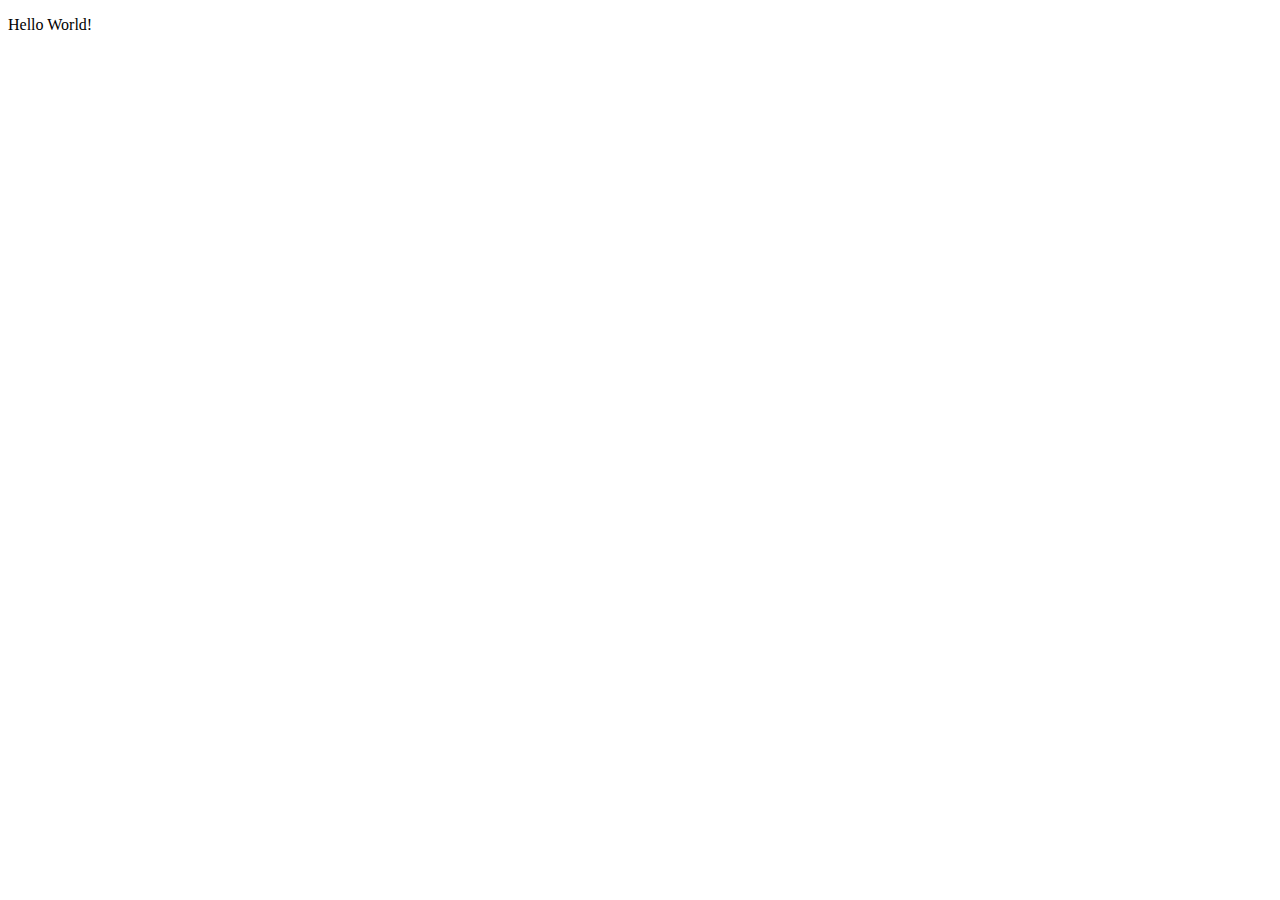
==== index.html @ e6a7c31c "Update index.html" ====
<!DOCTYPE html>
<html lang="en">
<head>
    <meta charset="UTF-8">
    <meta name="viewport" content="width=device-width, initial-scale=1.0">
    <meta http-equiv="X-UA-Compatible" content="ie=edge">
    <title>Document</title>
</head>
<body>
    <p>Hello World!</p>
</body>
</html>
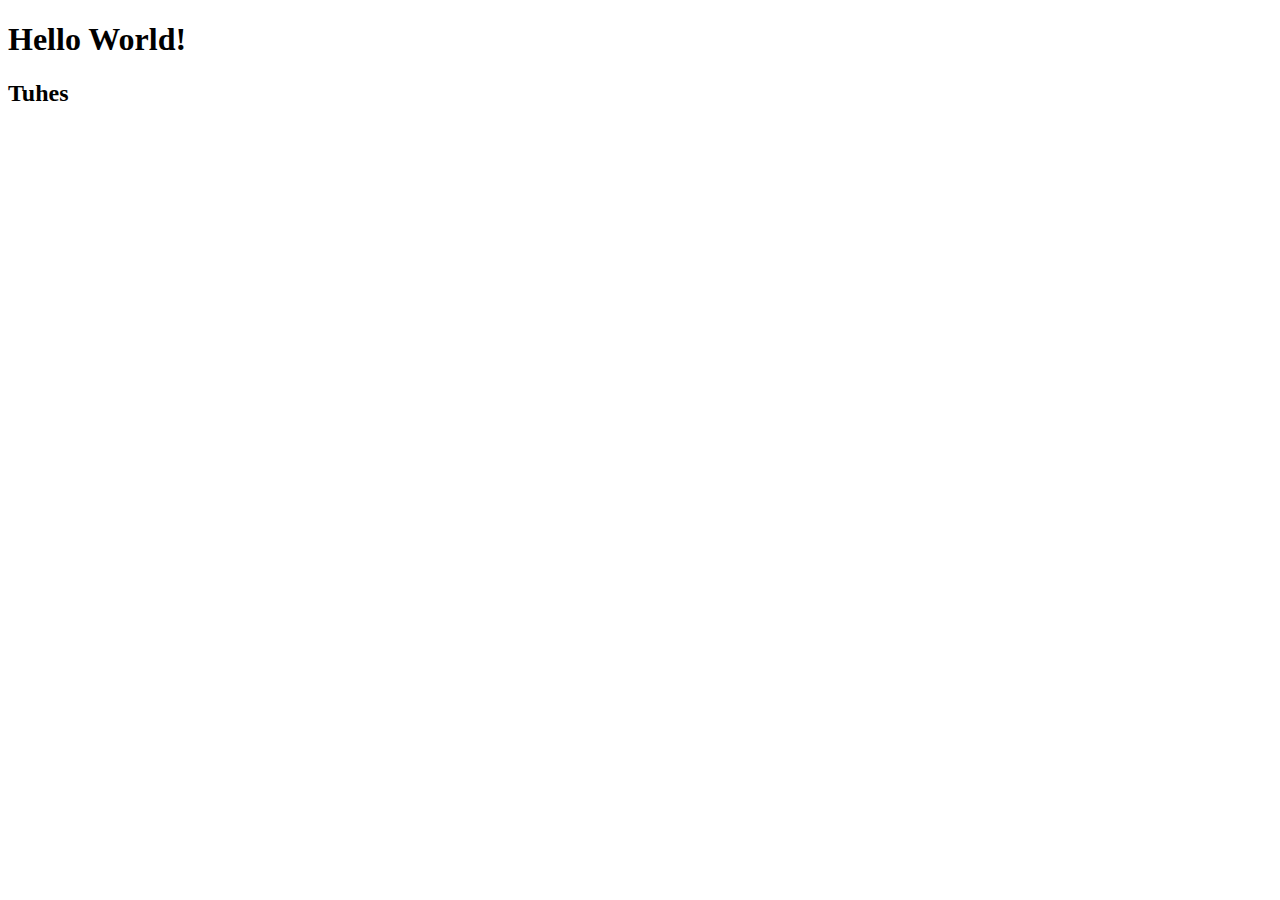
==== commit 55b9c9c1: "new update" ====
--- a/index.html
+++ b/index.html
@@ -7,6 +7,11 @@
     <title>Document</title>
 </head>
 <body>
-    <p>Hello World!</p>
+    <h1>
+        Hello World!
+    </h1>
+    <h2>
+        Tuhes
+    </h2>
 </body>
 </html>
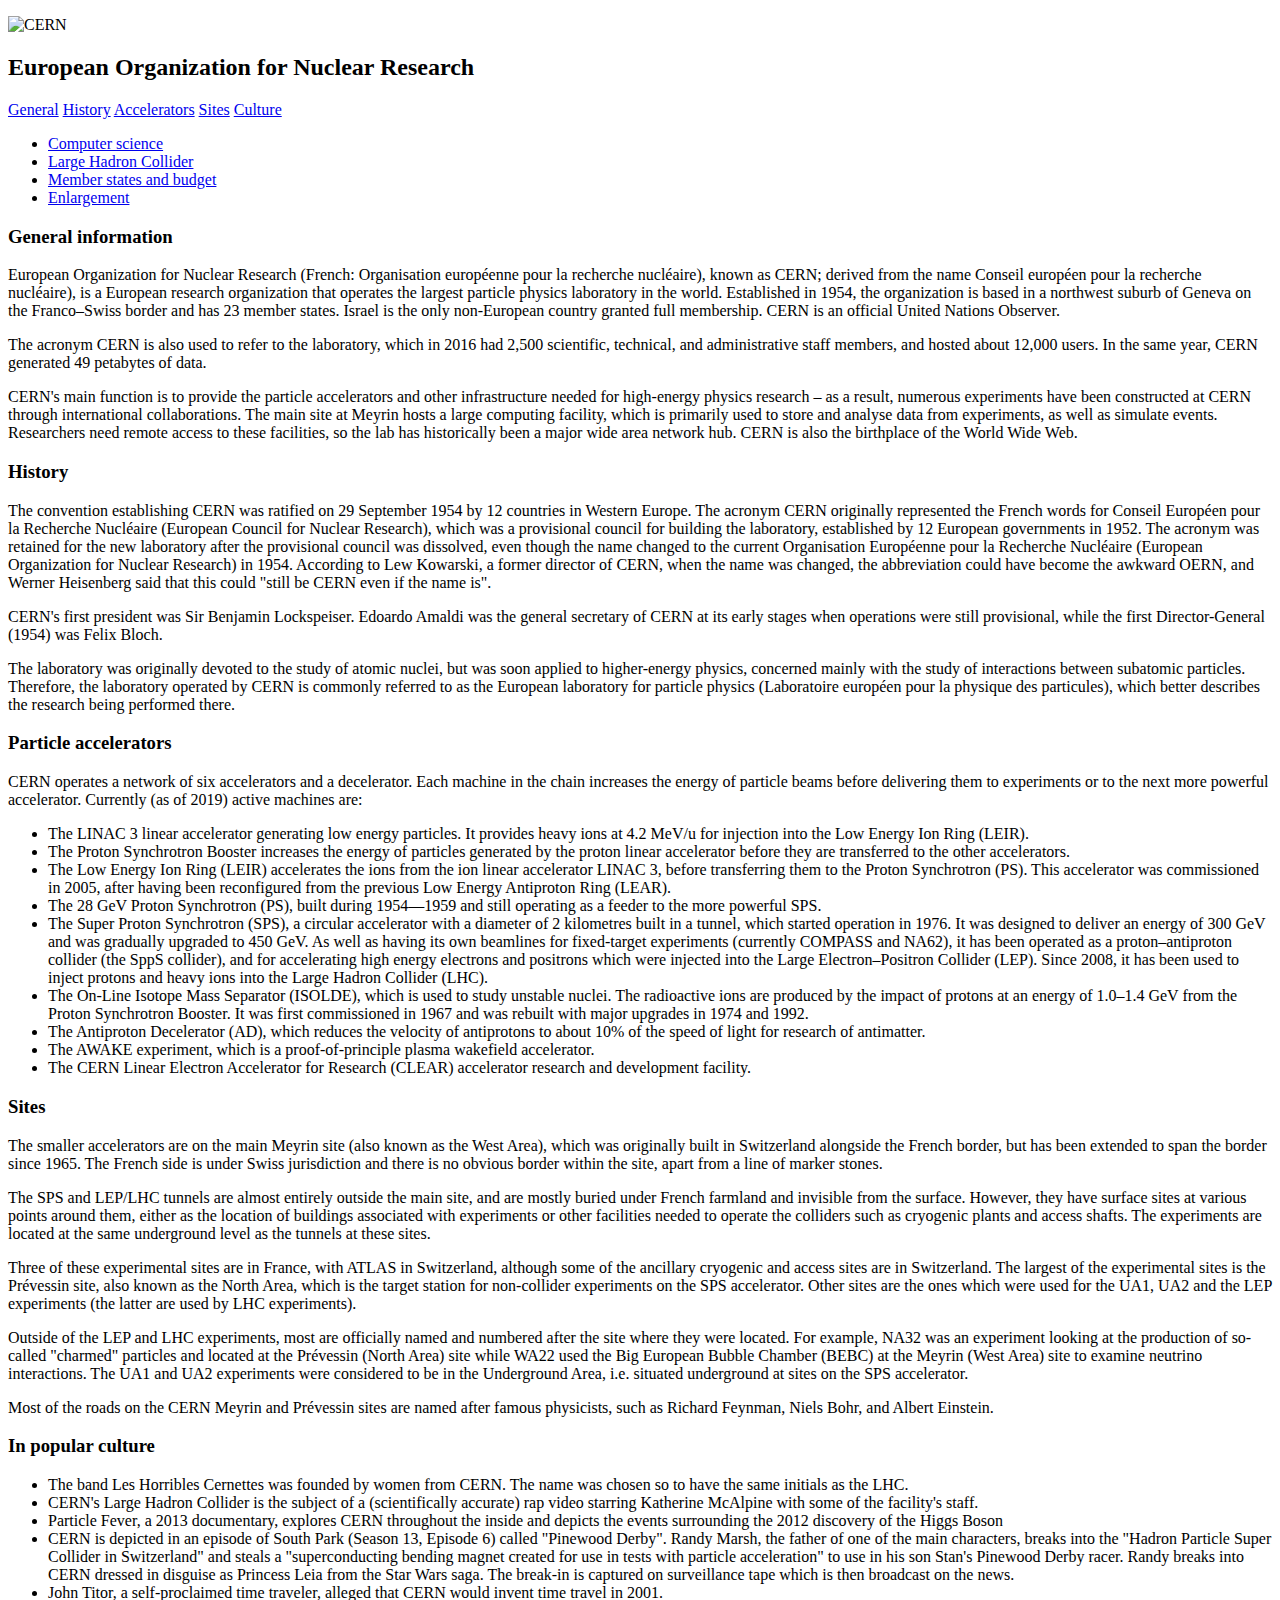
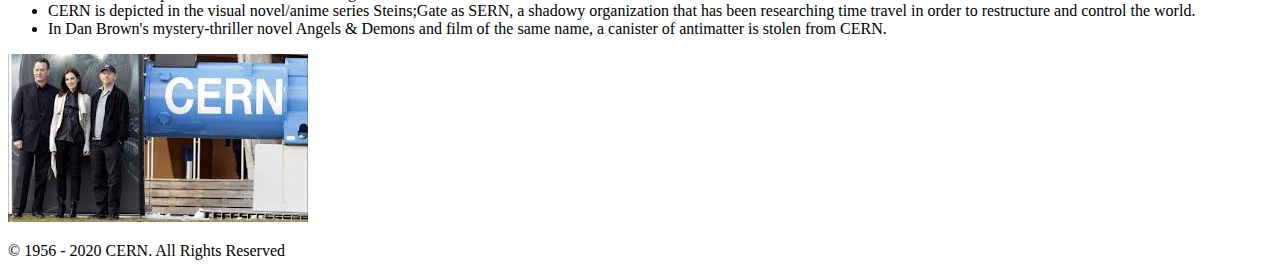
==== commit efddf0f2: "Added information" ====
--- a/index.html
+++ b/index.html
@@ -1,17 +1,175 @@
 <!DOCTYPE html>
 <html lang="en">
+
 <head>
     <meta charset="UTF-8">
     <meta name="viewport" content="width=device-width, initial-scale=1.0">
-    <meta http-equiv="X-UA-Compatible" content="ie=edge">
-    <title>Document</title>
+    <link rel="stylesheet" type="text/css" href="style.css">
+    <title>CERN</title>
 </head>
+
 <body>
-    <h1>
-        Hello World!
-    </h1>
-    <h2>
-        Tuhes
-    </h2>
+    <header>
+        <p class="image"> <img src="https://i0.wp.com/regionweek.com/wp-content/uploads/2018/11/21st-novemebr-cern-lab-in-geneva.jpg?resize=840%2C473"
+                alt="CERN"></p>
+        <h2>European Organization for Nuclear Research</h2>
+        <p class="anchor"><a href="index.html#info">General</a>          <a href="index.html#history">History</a>          <a href = "index.html#particle">Accelerators</a>          <a href= "index.html#sites">Sites</a>          <a href= "index.html#culture">Culture</a></p>
+    </header>
+    <nav>
+        <ul>
+            <li><a href="science.html" target="_blank">Computer science</a></li>
+            <li><a href="collider.html" target="_blank">Large Hadron Collider</a></li>
+            <li><a href="states.html" target="_blank">Member states and budget</a></li>
+            <li><a href="enlargement.html" target="_blank">Enlargement</a></li>
+        </ul>
+    </nav>
+
+    <article>
+        <section>
+            <a id="info">
+                <h3>General information</h3>
+            </a>
+            <p>European Organization for Nuclear Research (French: Organisation européenne pour la recherche nucléaire),
+                known as CERN; derived from the name Conseil européen pour la recherche nucléaire), is a European
+                research organization that operates the largest particle physics laboratory in the world. Established in
+                1954, the organization is based in a northwest suburb of Geneva on the Franco–Swiss border and has 23
+                member states. Israel is the only non-European country granted full membership. CERN is an official
+                United Nations Observer.</p>
+            <p>The acronym CERN is also used to refer to the laboratory, which in 2016 had 2,500 scientific, technical,
+                and administrative staff members, and hosted about 12,000 users. In the same year, CERN generated 49
+                petabytes of data.</p>
+            <p>CERN's main function is to provide the particle accelerators and other infrastructure needed for
+                high-energy physics research – as a result, numerous experiments have been constructed at CERN through
+                international collaborations. The main site at Meyrin hosts a large computing facility, which is
+                primarily used to store and analyse data from experiments, as well as simulate events. Researchers need
+                remote access to these facilities, so the lab has historically been a major wide area network hub. CERN
+                is also the birthplace of the World Wide Web.</p>
+        </section>
+        <section>
+            <a id="history">
+                <h3>History</h3>
+            </a>
+            <p>The convention establishing CERN was ratified on 29 September 1954 by 12 countries in Western Europe. The
+                acronym CERN originally represented the French words for Conseil Européen pour la Recherche Nucléaire
+                (European Council for Nuclear Research), which was a provisional council for building the laboratory,
+                established by 12 European governments in 1952. The acronym was retained for the new laboratory after
+                the provisional council was dissolved, even though the name changed to the current Organisation
+                Européenne pour la Recherche Nucléaire (European Organization for Nuclear Research) in 1954. According
+                to Lew Kowarski, a former director of CERN, when the name was changed, the abbreviation could have
+                become the awkward OERN, and Werner Heisenberg said that this could "still be CERN even if the name is".
+            </p>
+            <p>CERN's first president was Sir Benjamin Lockspeiser. Edoardo Amaldi was the general secretary of CERN at
+                its early stages when operations were still provisional, while the first Director-General (1954) was
+                Felix Bloch.</p>
+            <p>The laboratory was originally devoted to the study of atomic nuclei, but was soon applied to
+                higher-energy physics, concerned mainly with the study of interactions between subatomic particles.
+                Therefore, the laboratory operated by CERN is commonly referred to as the European laboratory for
+                particle physics (Laboratoire européen pour la physique des particules), which better describes the
+                research being performed there.</p>
+        </section>
+        <section>
+            <a id="particle">
+                <h3>Particle accelerators</h3>
+            </a>
+            <p>CERN operates a network of six accelerators and a decelerator. Each machine in the chain increases the
+                energy
+                of particle beams before delivering them to experiments or to the next more powerful accelerator.
+                Currently
+                (as of 2019) active machines are:</p>
+            <ul>
+                <li>The LINAC 3 linear accelerator generating low energy particles. It provides heavy ions at 4.2 MeV/u
+                    for
+                    injection into the Low Energy Ion Ring (LEIR).</li>
+                <li>The Proton Synchrotron Booster increases the energy of particles generated by the proton linear
+                    accelerator before they are transferred to the other accelerators.</li>
+                <li>The Low Energy Ion Ring (LEIR) accelerates the ions from the ion linear accelerator LINAC 3, before
+                    transferring them to the Proton Synchrotron (PS). This accelerator was commissioned in 2005, after
+                    having been reconfigured from the previous Low Energy Antiproton Ring (LEAR).</li>
+                <li>The 28 GeV Proton Synchrotron (PS), built during 1954—1959 and still operating as a feeder to the
+                    more
+                    powerful SPS.</li>
+                <li>The Super Proton Synchrotron (SPS), a circular accelerator with a diameter of 2 kilometres built in
+                    a
+                    tunnel, which started operation in 1976. It was designed to deliver an energy of 300 GeV and was
+                    gradually upgraded to 450 GeV. As well as having its own beamlines for fixed-target experiments
+                    (currently COMPASS and NA62), it has been operated as a proton–antiproton collider (the SppS
+                    collider),
+                    and for accelerating high energy electrons and positrons which were injected into the Large
+                    Electron–Positron Collider (LEP). Since 2008, it has been used to inject protons and heavy ions into
+                    the
+                    Large Hadron Collider (LHC).</li>
+                <li>The On-Line Isotope Mass Separator (ISOLDE), which is used to study unstable nuclei. The radioactive
+                    ions are produced by the impact of protons at an energy of 1.0–1.4 GeV from the Proton Synchrotron
+                    Booster. It was first commissioned in 1967 and was rebuilt with major upgrades in 1974 and 1992.
+                </li>
+                <li>The Antiproton Decelerator (AD), which reduces the velocity of antiprotons to about 10% of the speed
+                    of
+                    light for research of antimatter.</li>
+                <li>The AWAKE experiment, which is a proof-of-principle plasma wakefield accelerator.</li>
+                <li>The CERN Linear Electron Accelerator for Research (CLEAR) accelerator research and development
+                    facility.
+                </li>
+            </ul>
+        </section>
+        <section>
+            <a id="sites">
+                <h3>Sites</h3>
+            </a>
+            <p>The smaller accelerators are on the main Meyrin site (also known as the West Area), which was originally
+                built in Switzerland alongside the French border, but has been extended to span the border since 1965.
+                The French side is under Swiss jurisdiction and there is no obvious border within the site, apart from a
+                line of marker stones.</p>
+            <p>The SPS and LEP/LHC tunnels are almost entirely outside the main site, and are mostly buried under French
+                farmland and invisible from the surface. However, they have surface sites at various points around them,
+                either as the location of buildings associated with experiments or other facilities needed to operate
+                the colliders such as cryogenic plants and access shafts. The experiments are located at the same
+                underground level as the tunnels at these sites.</p>
+            <p>Three of these experimental sites are in France, with ATLAS in Switzerland, although some of the
+                ancillary cryogenic and access sites are in Switzerland. The largest of the experimental sites is the
+                Prévessin site, also known as the North Area, which is the target station for non-collider experiments
+                on the SPS accelerator. Other sites are the ones which were used for the UA1, UA2 and the LEP
+                experiments (the latter are used by LHC experiments).</p>
+            <p>Outside of the LEP and LHC experiments, most are officially named and numbered after the site where they
+                were located. For example, NA32 was an experiment looking at the production of so-called "charmed"
+                particles and located at the Prévessin (North Area) site while WA22 used the Big European Bubble Chamber
+                (BEBC) at the Meyrin (West Area) site to examine neutrino interactions. The UA1 and UA2 experiments were
+                considered to be in the Underground Area, i.e. situated underground at sites on the SPS accelerator.</p>
+            <p>Most of the roads on the CERN Meyrin and Prévessin sites are named after famous physicists, such as
+                Richard Feynman, Niels Bohr, and Albert Einstein.</p>
+        </section>
+        <section>
+            <a id="culture">
+                <h3>In popular culture</h3>
+            </a>
+            <ul>
+                <li>The band Les Horribles Cernettes was founded by women from CERN. The name was chosen so to have the
+                    same initials as the LHC.</li>
+                <li>CERN's Large Hadron Collider is the subject of a (scientifically accurate) rap video starring
+                    Katherine McAlpine with some of the facility's staff.</li>
+                <li>Particle Fever, a 2013 documentary, explores CERN throughout the inside and depicts the events
+                    surrounding the 2012 discovery of the Higgs Boson</li>
+                <li>CERN is depicted in an episode of South Park (Season 13, Episode 6) called "Pinewood Derby". Randy
+                    Marsh, the father of one of the main characters, breaks into the "Hadron Particle Super Collider in
+                    Switzerland" and steals a "superconducting bending magnet created for use in tests with particle
+                    acceleration" to use in his son Stan's Pinewood Derby racer. Randy breaks into CERN dressed in
+                    disguise as Princess Leia from the Star Wars saga. The break-in is captured on surveillance tape
+                    which is then broadcast on the news.</li>
+                <li>John Titor, a self-proclaimed time traveler, alleged that CERN would invent time travel in 2001.
+                </li>
+                <li>CERN is depicted in the visual novel/anime series Steins;Gate as SERN, a shadowy organization that
+                    has been researching time travel in order to restructure and control the world.</li>
+                <li>In Dan Brown's mystery-thriller novel Angels & Demons and film of the same name, a canister of
+                    antimatter is stolen from CERN.</li>
+            </ul>
+            <p class="image"> <img src="[data-uri]"
+                alt="CERN in Angels and demons movie"></p>
+        </section>
+    </article>
+    <div class="clear"></div>
+    <footer>
+        © 1956 - 2020 CERN. All Rights Reserved
+    </footer>
+
 </body>
+
 </html>
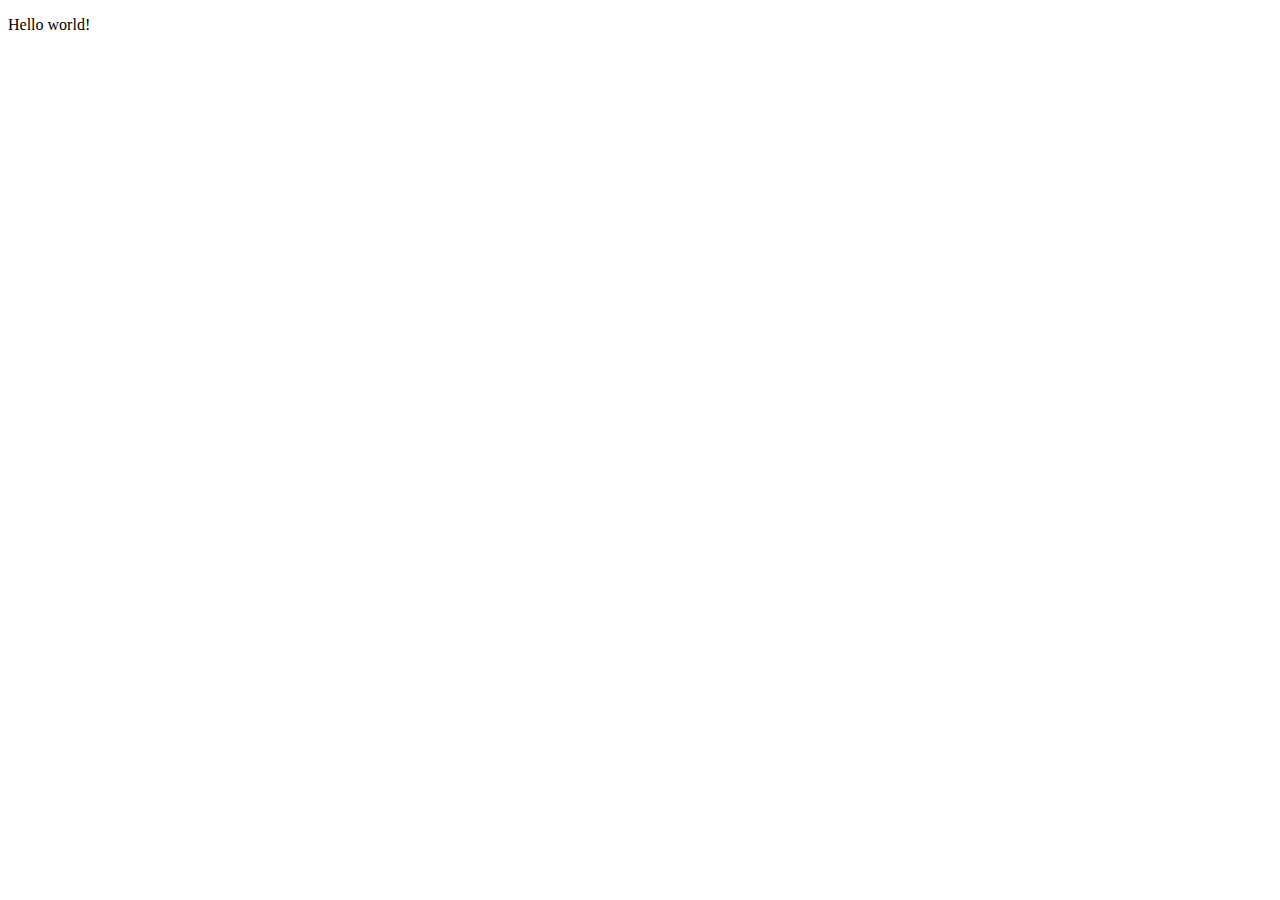
==== commit 450ed729: "Create index.html" ====
--- a/index.html
+++ b/index.html
@@ -1,175 +1,11 @@
 <!DOCTYPE html>
 <html lang="en">
-
 <head>
     <meta charset="UTF-8">
     <meta name="viewport" content="width=device-width, initial-scale=1.0">
-    <link rel="stylesheet" type="text/css" href="style.css">
-    <title>CERN</title>
+    <title>Document</title>
 </head>
-
 <body>
-    <header>
-        <p class="image"> <img src="https://i0.wp.com/regionweek.com/wp-content/uploads/2018/11/21st-novemebr-cern-lab-in-geneva.jpg?resize=840%2C473"
-                alt="CERN"></p>
-        <h2>European Organization for Nuclear Research</h2>
-        <p class="anchor"><a href="index.html#info">General</a>          <a href="index.html#history">History</a>          <a href = "index.html#particle">Accelerators</a>          <a href= "index.html#sites">Sites</a>          <a href= "index.html#culture">Culture</a></p>
-    </header>
-    <nav>
-        <ul>
-            <li><a href="science.html" target="_blank">Computer science</a></li>
-            <li><a href="collider.html" target="_blank">Large Hadron Collider</a></li>
-            <li><a href="states.html" target="_blank">Member states and budget</a></li>
-            <li><a href="enlargement.html" target="_blank">Enlargement</a></li>
-        </ul>
-    </nav>
-
-    <article>
-        <section>
-            <a id="info">
-                <h3>General information</h3>
-            </a>
-            <p>European Organization for Nuclear Research (French: Organisation européenne pour la recherche nucléaire),
-                known as CERN; derived from the name Conseil européen pour la recherche nucléaire), is a European
-                research organization that operates the largest particle physics laboratory in the world. Established in
-                1954, the organization is based in a northwest suburb of Geneva on the Franco–Swiss border and has 23
-                member states. Israel is the only non-European country granted full membership. CERN is an official
-                United Nations Observer.</p>
-            <p>The acronym CERN is also used to refer to the laboratory, which in 2016 had 2,500 scientific, technical,
-                and administrative staff members, and hosted about 12,000 users. In the same year, CERN generated 49
-                petabytes of data.</p>
-            <p>CERN's main function is to provide the particle accelerators and other infrastructure needed for
-                high-energy physics research – as a result, numerous experiments have been constructed at CERN through
-                international collaborations. The main site at Meyrin hosts a large computing facility, which is
-                primarily used to store and analyse data from experiments, as well as simulate events. Researchers need
-                remote access to these facilities, so the lab has historically been a major wide area network hub. CERN
-                is also the birthplace of the World Wide Web.</p>
-        </section>
-        <section>
-            <a id="history">
-                <h3>History</h3>
-            </a>
-            <p>The convention establishing CERN was ratified on 29 September 1954 by 12 countries in Western Europe. The
-                acronym CERN originally represented the French words for Conseil Européen pour la Recherche Nucléaire
-                (European Council for Nuclear Research), which was a provisional council for building the laboratory,
-                established by 12 European governments in 1952. The acronym was retained for the new laboratory after
-                the provisional council was dissolved, even though the name changed to the current Organisation
-                Européenne pour la Recherche Nucléaire (European Organization for Nuclear Research) in 1954. According
-                to Lew Kowarski, a former director of CERN, when the name was changed, the abbreviation could have
-                become the awkward OERN, and Werner Heisenberg said that this could "still be CERN even if the name is".
-            </p>
-            <p>CERN's first president was Sir Benjamin Lockspeiser. Edoardo Amaldi was the general secretary of CERN at
-                its early stages when operations were still provisional, while the first Director-General (1954) was
-                Felix Bloch.</p>
-            <p>The laboratory was originally devoted to the study of atomic nuclei, but was soon applied to
-                higher-energy physics, concerned mainly with the study of interactions between subatomic particles.
-                Therefore, the laboratory operated by CERN is commonly referred to as the European laboratory for
-                particle physics (Laboratoire européen pour la physique des particules), which better describes the
-                research being performed there.</p>
-        </section>
-        <section>
-            <a id="particle">
-                <h3>Particle accelerators</h3>
-            </a>
-            <p>CERN operates a network of six accelerators and a decelerator. Each machine in the chain increases the
-                energy
-                of particle beams before delivering them to experiments or to the next more powerful accelerator.
-                Currently
-                (as of 2019) active machines are:</p>
-            <ul>
-                <li>The LINAC 3 linear accelerator generating low energy particles. It provides heavy ions at 4.2 MeV/u
-                    for
-                    injection into the Low Energy Ion Ring (LEIR).</li>
-                <li>The Proton Synchrotron Booster increases the energy of particles generated by the proton linear
-                    accelerator before they are transferred to the other accelerators.</li>
-                <li>The Low Energy Ion Ring (LEIR) accelerates the ions from the ion linear accelerator LINAC 3, before
-                    transferring them to the Proton Synchrotron (PS). This accelerator was commissioned in 2005, after
-                    having been reconfigured from the previous Low Energy Antiproton Ring (LEAR).</li>
-                <li>The 28 GeV Proton Synchrotron (PS), built during 1954—1959 and still operating as a feeder to the
-                    more
-                    powerful SPS.</li>
-                <li>The Super Proton Synchrotron (SPS), a circular accelerator with a diameter of 2 kilometres built in
-                    a
-                    tunnel, which started operation in 1976. It was designed to deliver an energy of 300 GeV and was
-                    gradually upgraded to 450 GeV. As well as having its own beamlines for fixed-target experiments
-                    (currently COMPASS and NA62), it has been operated as a proton–antiproton collider (the SppS
-                    collider),
-                    and for accelerating high energy electrons and positrons which were injected into the Large
-                    Electron–Positron Collider (LEP). Since 2008, it has been used to inject protons and heavy ions into
-                    the
-                    Large Hadron Collider (LHC).</li>
-                <li>The On-Line Isotope Mass Separator (ISOLDE), which is used to study unstable nuclei. The radioactive
-                    ions are produced by the impact of protons at an energy of 1.0–1.4 GeV from the Proton Synchrotron
-                    Booster. It was first commissioned in 1967 and was rebuilt with major upgrades in 1974 and 1992.
-                </li>
-                <li>The Antiproton Decelerator (AD), which reduces the velocity of antiprotons to about 10% of the speed
-                    of
-                    light for research of antimatter.</li>
-                <li>The AWAKE experiment, which is a proof-of-principle plasma wakefield accelerator.</li>
-                <li>The CERN Linear Electron Accelerator for Research (CLEAR) accelerator research and development
-                    facility.
-                </li>
-            </ul>
-        </section>
-        <section>
-            <a id="sites">
-                <h3>Sites</h3>
-            </a>
-            <p>The smaller accelerators are on the main Meyrin site (also known as the West Area), which was originally
-                built in Switzerland alongside the French border, but has been extended to span the border since 1965.
-                The French side is under Swiss jurisdiction and there is no obvious border within the site, apart from a
-                line of marker stones.</p>
-            <p>The SPS and LEP/LHC tunnels are almost entirely outside the main site, and are mostly buried under French
-                farmland and invisible from the surface. However, they have surface sites at various points around them,
-                either as the location of buildings associated with experiments or other facilities needed to operate
-                the colliders such as cryogenic plants and access shafts. The experiments are located at the same
-                underground level as the tunnels at these sites.</p>
-            <p>Three of these experimental sites are in France, with ATLAS in Switzerland, although some of the
-                ancillary cryogenic and access sites are in Switzerland. The largest of the experimental sites is the
-                Prévessin site, also known as the North Area, which is the target station for non-collider experiments
-                on the SPS accelerator. Other sites are the ones which were used for the UA1, UA2 and the LEP
-                experiments (the latter are used by LHC experiments).</p>
-            <p>Outside of the LEP and LHC experiments, most are officially named and numbered after the site where they
-                were located. For example, NA32 was an experiment looking at the production of so-called "charmed"
-                particles and located at the Prévessin (North Area) site while WA22 used the Big European Bubble Chamber
-                (BEBC) at the Meyrin (West Area) site to examine neutrino interactions. The UA1 and UA2 experiments were
-                considered to be in the Underground Area, i.e. situated underground at sites on the SPS accelerator.</p>
-            <p>Most of the roads on the CERN Meyrin and Prévessin sites are named after famous physicists, such as
-                Richard Feynman, Niels Bohr, and Albert Einstein.</p>
-        </section>
-        <section>
-            <a id="culture">
-                <h3>In popular culture</h3>
-            </a>
-            <ul>
-                <li>The band Les Horribles Cernettes was founded by women from CERN. The name was chosen so to have the
-                    same initials as the LHC.</li>
-                <li>CERN's Large Hadron Collider is the subject of a (scientifically accurate) rap video starring
-                    Katherine McAlpine with some of the facility's staff.</li>
-                <li>Particle Fever, a 2013 documentary, explores CERN throughout the inside and depicts the events
-                    surrounding the 2012 discovery of the Higgs Boson</li>
-                <li>CERN is depicted in an episode of South Park (Season 13, Episode 6) called "Pinewood Derby". Randy
-                    Marsh, the father of one of the main characters, breaks into the "Hadron Particle Super Collider in
-                    Switzerland" and steals a "superconducting bending magnet created for use in tests with particle
-                    acceleration" to use in his son Stan's Pinewood Derby racer. Randy breaks into CERN dressed in
-                    disguise as Princess Leia from the Star Wars saga. The break-in is captured on surveillance tape
-                    which is then broadcast on the news.</li>
-                <li>John Titor, a self-proclaimed time traveler, alleged that CERN would invent time travel in 2001.
-                </li>
-                <li>CERN is depicted in the visual novel/anime series Steins;Gate as SERN, a shadowy organization that
-                    has been researching time travel in order to restructure and control the world.</li>
-                <li>In Dan Brown's mystery-thriller novel Angels & Demons and film of the same name, a canister of
-                    antimatter is stolen from CERN.</li>
-            </ul>
-            <p class="image"> <img src="[data-uri]"
-                alt="CERN in Angels and demons movie"></p>
-        </section>
-    </article>
-    <div class="clear"></div>
-    <footer>
-        © 1956 - 2020 CERN. All Rights Reserved
-    </footer>
-
+    <p>Hello world!</p>
 </body>
-
 </html>
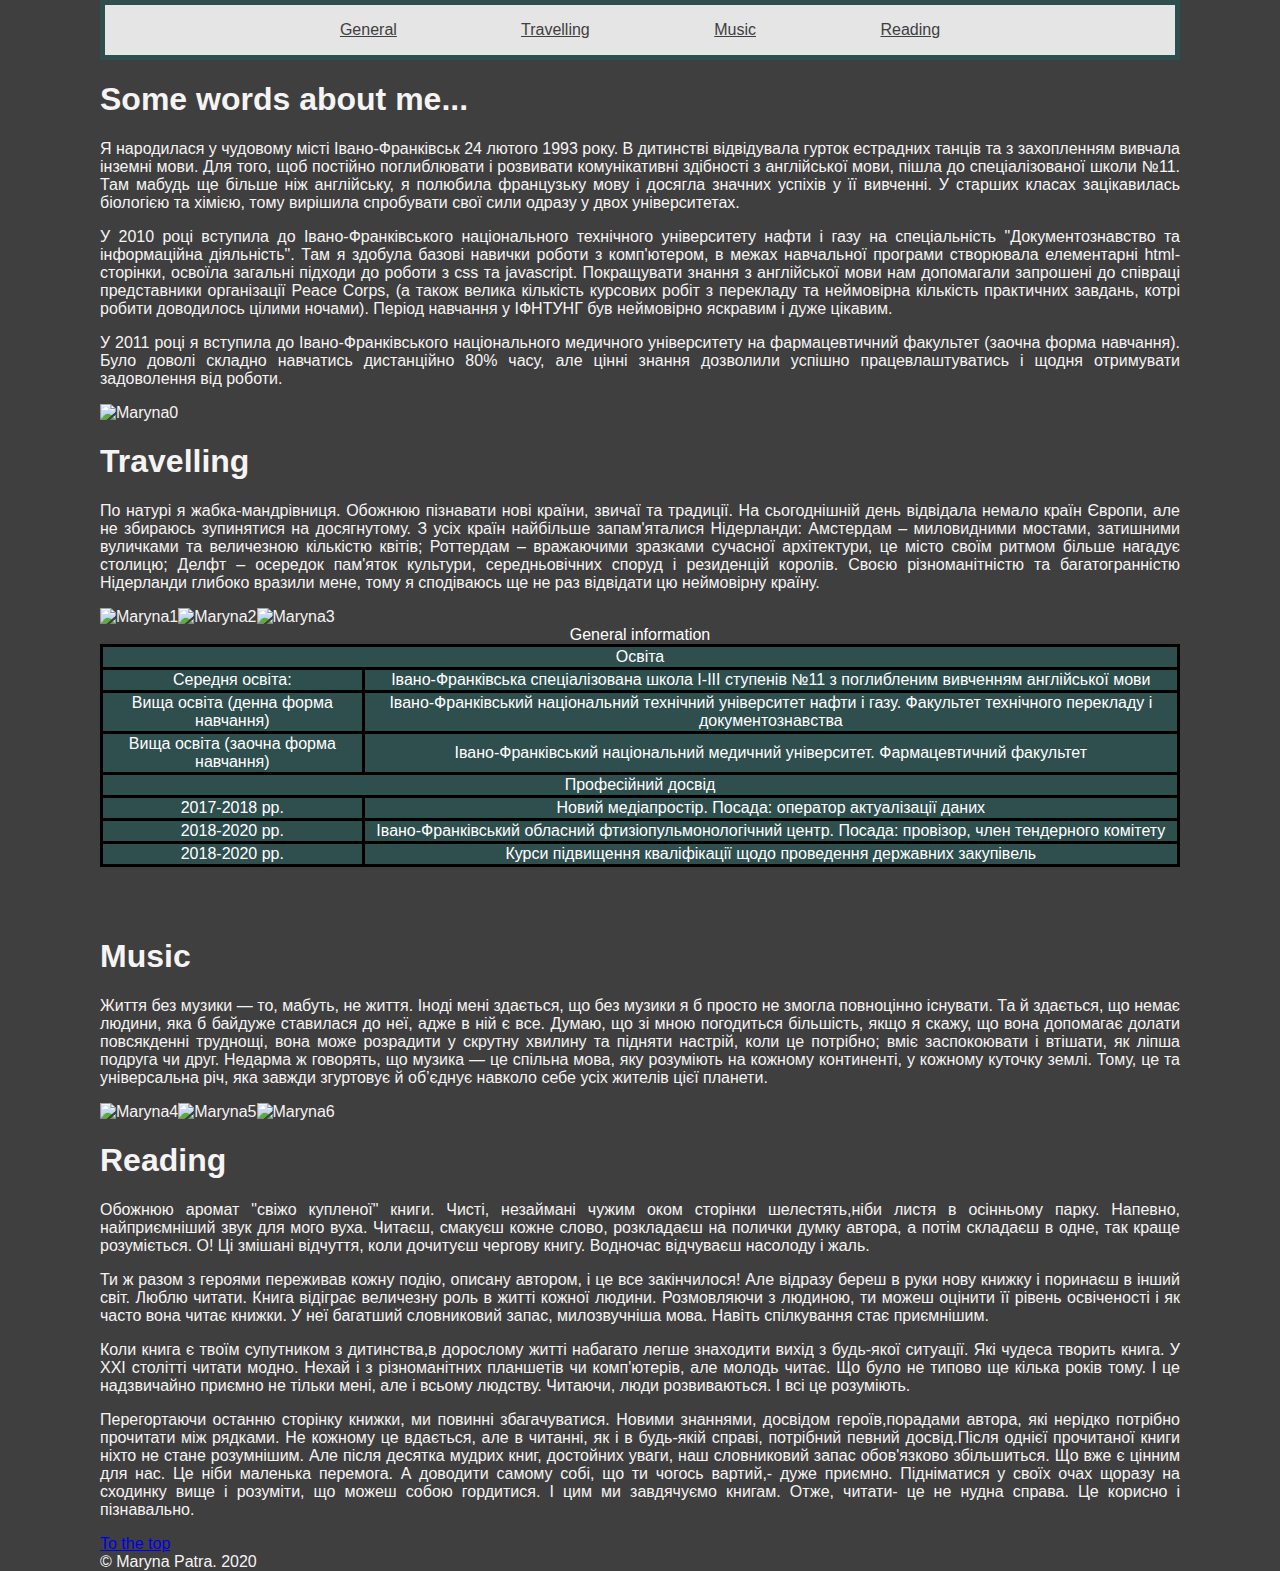
==== commit f723b615: "Update index.html" ====
--- a/index.html
+++ b/index.html
@@ -1,11 +1,166 @@
 <!DOCTYPE html>
 <html lang="en">
+
 <head>
     <meta charset="UTF-8">
     <meta name="viewport" content="width=device-width, initial-scale=1.0">
-    <title>Document</title>
+    <link rel="stylesheet" href="style.css">
+    <link href="https://fonts.googleapis.com/css?family=Oswald&display=swap" rel="stylesheet">
+    <link href="https://fonts.googleapis.com/css?family=Roboto+Condensed&display=swap" rel="stylesheet">
+    <title>About Me</title>
 </head>
+
 <body>
-    <p>Hello world!</p>
+    <header>
+        <p class="anchor"><a href="index.html#general">General</a> <a href="index.html#travelling">Travelling</a> <a
+                href="index.html#rock">Music</a> <a href="index.html#reading">Reading</a>
+    </header>
+
+    <div class="general">
+        <a id="general">
+            <h1>Some words about me...</h1>
+        </a>
+        <p>Я народилася у чудовому місті Івано-Франківськ 24 лютого 1993 року. В дитинстві відвідувала гурток естрадних
+            танців та з захопленням вивчала інземні мови. Для того, щоб постійно поглиблювати і розвивати комунікативні
+            здібності з англійської мови,
+            пішла до спеціалізованої школи №11. Там мабудь ще більше ніж англійську, я полюбила французьку мову і
+            досягла значних успіхів у її вивченні. У старших класах зацікавилась біологією та хімією, тому вирішила
+            спробувати свої сили одразу у двох
+            університетах.
+        </p>
+        <p>У 2010 році вступила до Івано-Франківського національного технічного університету нафти і газу на
+            спеціальність "Документознавство та інформаційна діяльність". Там я здобула базові навички роботи з
+            комп'ютером, в межах навчальної програми створювала
+            елементарні html-сторінки, освоїла загальні підходи до роботи з css та javascript. Покращувати знання з
+            англійської мови нам допомагали запрошені до співраці представники організації Peace Corps, (а також велика
+            кількість курсових робіт з
+            перекладу та неймовірна кількість практичних завдань, котрі робити доводилось цілими ночами). Період
+            навчання у ІФНТУНГ був неймовірно яскравим і дуже цікавим.</p>
+        <p>У 2011 році я вступила до Івано-Франківського національного медичного університету на фармацевтичний
+            факультет (заочна форма навчання). Було доволі складно навчатись дистанційно 80% часу, але цінні знання
+            дозволили успішно працевлаштуватись і
+            щодня отримувати задоволення від роботи. </p>
+        <img src="Me0.png" alt="Maryna0">
+    </div>
+    <div class="travelling">
+        <a id="travelling">
+            <h1>Travelling</h1>
+        </a>
+        <p>По натурі я жабка-мандрівниця. Обожнюю пізнавати нові країни, звичаї та традиції. На сьогоднішній день
+            відвідала немало країн Європи, але не збираюсь зупинятися на досягнутому. З усіх країн найбільше
+            запам'яталися Нідерланди: Амстердам – миловидними
+            мостами, затишними вуличками та величезною кількістю квітів; Роттердам – вражаючими зразками сучасної
+            архітектури, це місто своїм ритмом більше нагадує столицю; Делфт – осередок пам'яток культури,
+            середньовічних споруд і резиденцій королів.
+            Своєю різноманітністю та багатогранністю Нідерланди глибоко вразили мене, тому я сподіваюсь ще не раз
+            відвідати цю неймовірну країну.</p>
+        <img src="Me1.jpg" alt="Maryna1"><img src="Me2.jpg" alt="Maryna2"><img src="Me3.jpg" alt="Maryna3">
+    </div>
+    <aside>
+        <table>
+            <caption>General information</caption>
+            <tr>
+                <td colspan="2">
+                    Освіта
+                </td>
+            </tr>
+            <tr>
+                <td>
+                    Середня освіта:
+
+                </td>
+                <td>
+                    Івано-Франківська спеціалізована школа І-ІІІ ступенів №11 з поглибленим вивченням англійської мови
+
+                </td>
+            </tr>
+            <tr>
+                <td>
+                    Вища освіта (денна форма навчання)
+
+                </td>
+                <td>
+                    Івано-Франківський національний технічний університет нафти і газу. Факультет технічного перекладу і
+                    документознавства
+
+                </td>
+            </tr>
+            <tr>
+                <td>
+                    Вища освіта (заочна форма навчання)
+
+                </td>
+                <td>
+                    Івано-Франківський національний медичний університет. Фармацевтичний факультет
+
+                </td>
+            </tr>
+            <tr>
+                <td colspan="2">
+                    Професійний досвід
+                </td>
+            </tr>
+            <tr>
+                <td>
+                    2017-2018 рр.
+
+                </td>
+                <td>
+                    Новий медіапростір. Посада: оператор актуалізації даних
+
+                </td>
+            </tr>
+            <tr>
+                <td>
+                    2018-2020 рр.
+
+                </td>
+                <td>
+                    Івано-Франківський обласний фтизіопульмонологічний центр. Посада: провізор, член тендерного комітету
+                </td>
+            </tr>
+            <tr>
+                <td>
+                    2018-2020 рр.
+
+                </td>
+                <td>
+                    Курси підвищення кваліфікації щодо проведення державних закупівель
+                </td>
+            </tr>
+        </table>
+    </aside>
+    <div class="clear"></div>
+    <div class="rock">
+        <a id="rock">
+            <h1>Music</h1>
+        </a>
+        <p>Життя без музики — то, мабуть, не життя. Іноді мені здається, що без музики я б просто не змогла повноцінно
+            існувати. Та й здається, що немає людини, яка б байдуже ставилася до неї, адже в ній є все. Думаю, що зі
+            мною погодиться більшість, якщо
+            я скажу, що вона допомагає долати повсякденні труднощі, вона може розрадити у скрутну хвилину та підняти
+            настрій, коли це потрібно; вміє заспокоювати і втішати, як ліпша подруга чи друг. Недарма ж говорять, що
+            музика — це спільна мова, яку
+            розуміють на кожному континенті, у кожному куточку землі. Тому, це та універсальна річ, яка завжди згуртовує
+            й об’єднує навколо себе усіх жителів цієї планети.</p>
+        <img src="Me4.jpg" alt="Maryna4"><img src="Me5.jpg" alt="Maryna5"><img src="Me6.jpg" alt="Maryna6">
+    </div>
+
+    <div class="reading">
+        <a id="reading">
+            <h1>Reading</h1>
+        </a>
+        <p>Обожнюю аромат "свіжо купленої" книги. Чисті, незаймані чужим оком сторінки шелестять,ніби листя в осінньому
+            парку. Напевно, найприємніший звук для мого вуха. Читаєш, смакуєш кожне слово, розкладаєш на полички думку автора, а потім складаєш в одне, так краще
+            розуміється. О! Ці змішані відчуття, коли дочитуєш чергову книгу. Водночас відчуваєш насолоду і жаль.</p>
+        <p>Ти ж разом з героями переживав кожну подію, описану автором, і це все закінчилося! Але відразу береш в руки
+            нову книжку і поринаєш в інший світ. Люблю читати. Книга відіграє величезну роль в житті кожної людини.
+            Розмовляючи з людиною, ти можеш оцінити її рівень освіченості і як часто вона читає книжки. У неї багатший
+            словниковий запас, милозвучніша мова. Навіть спілкування стає приємнішим.</p>
+        <p>Коли книга є твоїм супутником з дитинства,в дорослому житті набагато легше знаходити вихід з будь-якої ситуації. Які чудеса творить книга. У ХХІ столітті читати модно. Нехай і з різноманітних планшетів чи комп'ютерів, але молодь читає. Що було не типово ще кілька років тому. І це надзвичайно приємно не тільки мені, але і всьому людству. Читаючи, люди розвиваються. І всі це розуміють. </p>
+        <p>Перегортаючи останню сторінку книжки, ми повинні збагачуватися. Новими знаннями, досвідом героїв,порадами автора, які нерідко потрібно прочитати між рядками. Не кожному це вдається, але в читанні, як і в будь-якій справі, потрібний певний досвід.Після однієї прочитаної книги ніхто не стане розумнішим. Але після десятка мудрих книг, достойних уваги, наш словниковий запас обов'язково збільшиться. Що вже є цінним для нас. Це ніби маленька перемога. А доводити самому собі, що ти чогось вартий,- дуже приємно. Підніматися у своїх очах щоразу на сходинку вище і розуміти, що можеш собою гордитися. І цим ми завдячуємо книгам. Отже, читати- це не нудна справа. Це корисно і пізнавально.</p>
+    </div>
+    <footer><a href="index.html#general">To the top</a><br>© Maryna Patra. 2020</footer>
 </body>
+
 </html>
--- a/style.css
+++ b/style.css
@@ -0,0 +1,83 @@
+html, body {
+    height: 100%;
+    margin: 0px 50px 0px 50px;
+    padding: 0;
+}
+
+body {
+    background-color: #3f3f3f;
+    font-family: Arial;
+    font-size: 16px;
+    text-align: justify;
+    color: #F6F4F3;
+}
+
+.image {
+    text-align: center;
+    background-color: #F6F4F3;
+}
+
+.image1 {
+    text-align: center;
+}
+
+.anchor {
+    text-align: center;
+    word-spacing: 120px;
+}
+
+.anchor a {
+    color: #3f3f3f;
+}
+
+h2, h3{
+    text-align: center;
+}
+
+header {
+    background-color: #E5E5E5;
+    color: #3f3f3f;
+    border: darkslategray solid 5px;
+}
+
+nav {
+    background-color: darkslategray;
+    float: left;
+    line-height: 35px;
+    width : 20%;
+    height: 83%;
+}
+
+nav li {
+    list-style-type: none;
+    font: bold;
+}
+nav a {
+    color: #E5E5E5;
+}
+
+article {
+    float: right;
+    width : 80%;
+}
+.clear{
+    clear: both;
+    height: 50px;
+}
+a:hover{
+    background-color: darkseagreen;
+    color: darkslategray;
+    font-size: 110%;
+}
+a:active {
+    background-color: #F6F4F3;
+    color: darkslategray;
+  }
+  table, tr, th, td
+{
+    border-collapse: collapse;
+    border: 3px solid black;
+    text-align: center;
+    background-color: darkslategray;
+    color: #ffffff;
+}
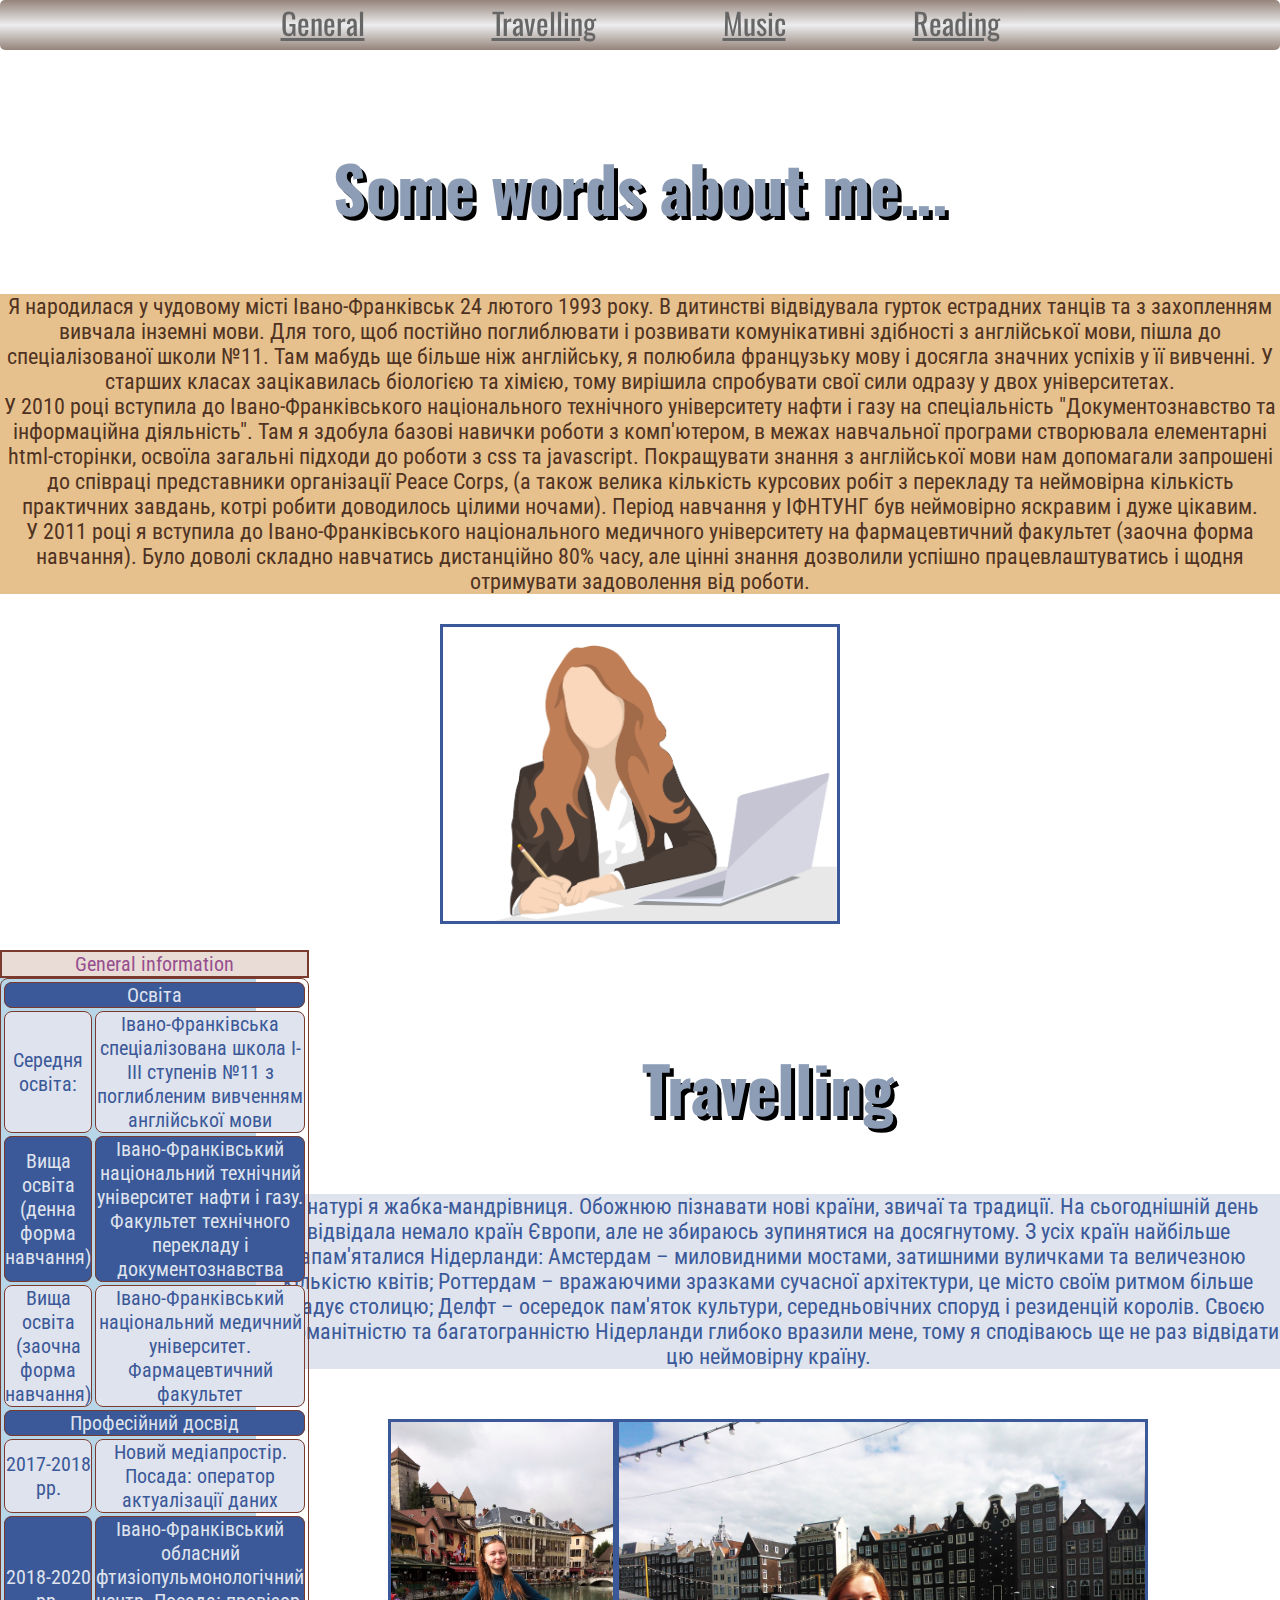
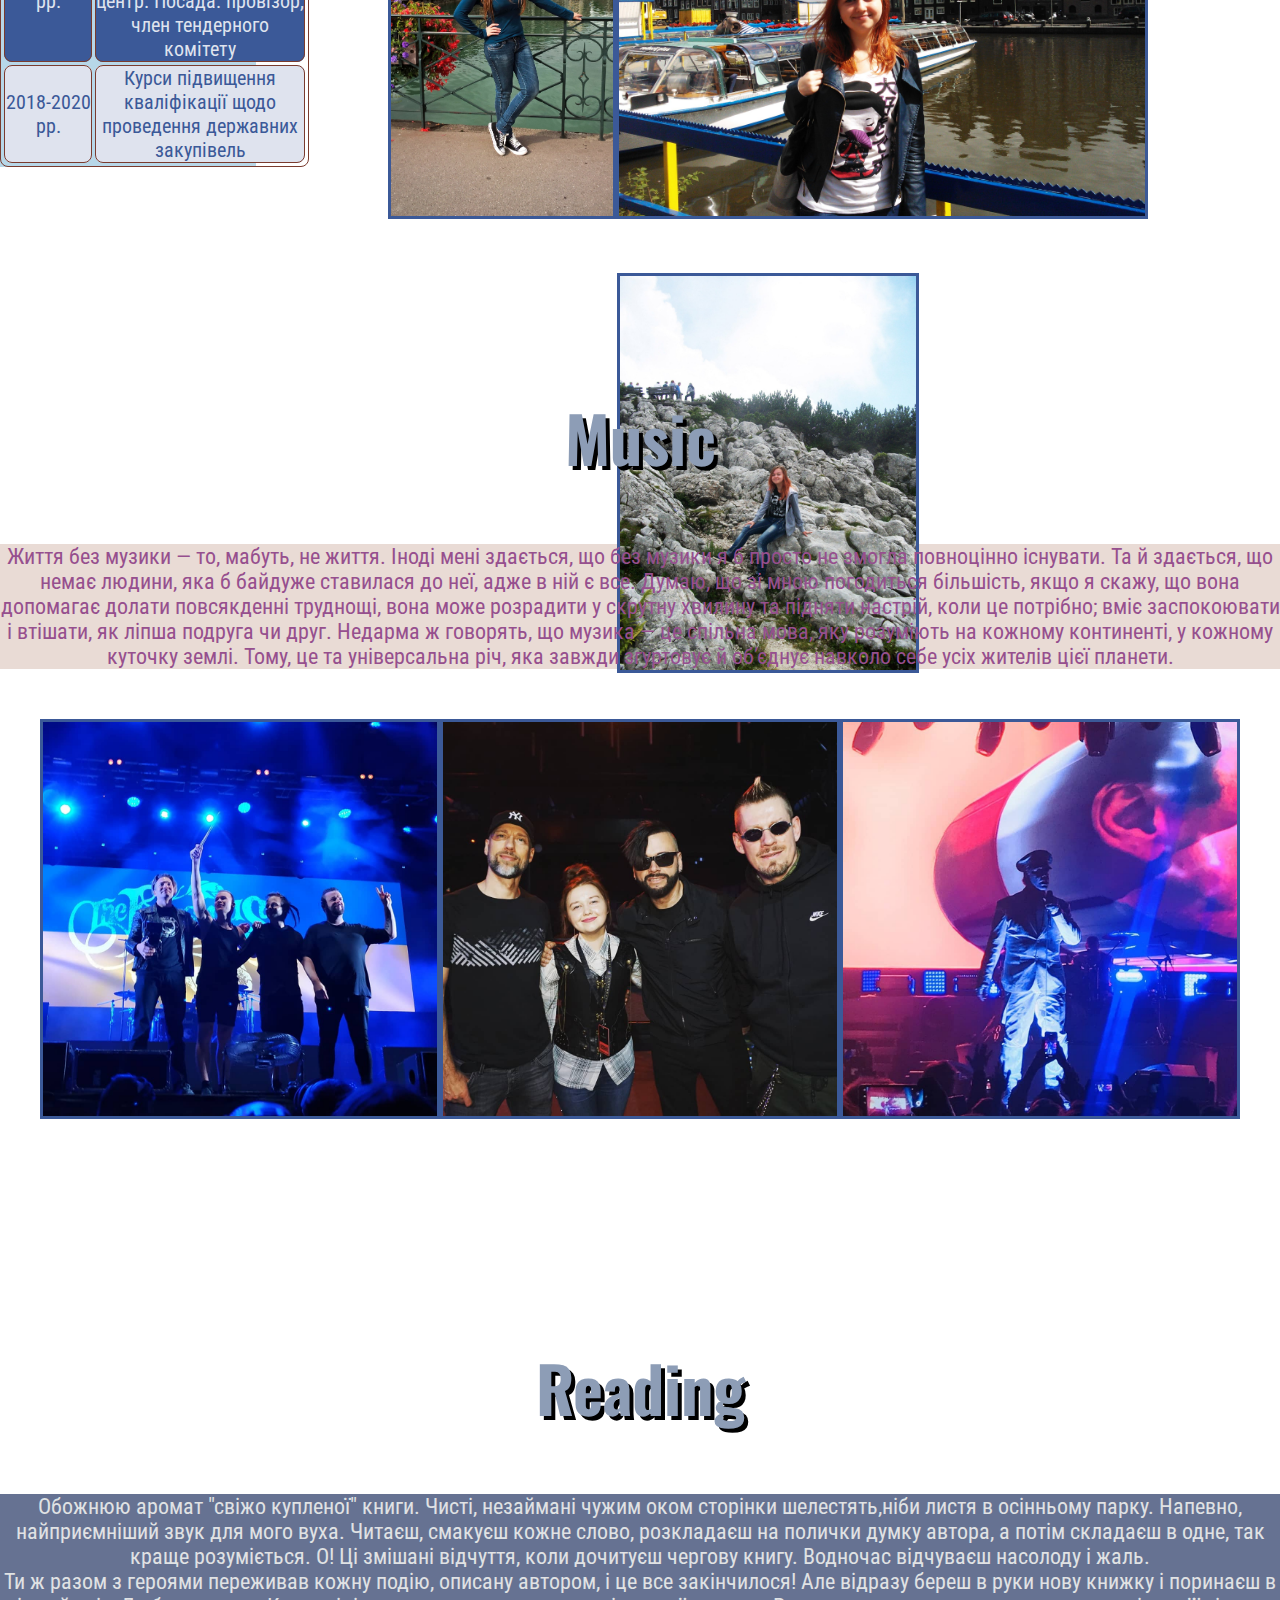
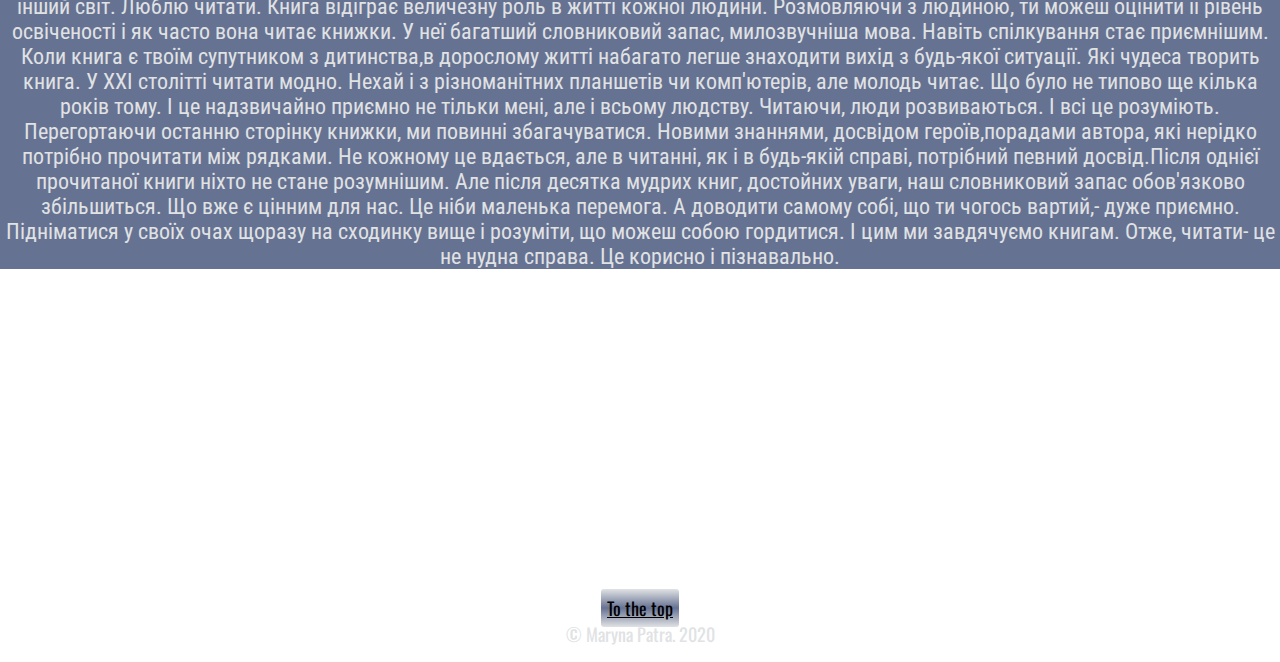
==== commit 4f4512b0: "changes1" ====
--- a/index.html
+++ b/index.html
@@ -40,7 +40,7 @@
             факультет (заочна форма навчання). Було доволі складно навчатись дистанційно 80% часу, але цінні знання
             дозволили успішно працевлаштуватись і
             щодня отримувати задоволення від роботи. </p>
-        <img src="Me0.png" alt="Maryna0">
+        <img src="img/Me0.png" alt="Maryna0">
     </div>
     <div class="travelling">
         <a id="travelling">
@@ -54,7 +54,7 @@
             середньовічних споруд і резиденцій королів.
             Своєю різноманітністю та багатогранністю Нідерланди глибоко вразили мене, тому я сподіваюсь ще не раз
             відвідати цю неймовірну країну.</p>
-        <img src="Me1.jpg" alt="Maryna1"><img src="Me2.jpg" alt="Maryna2"><img src="Me3.jpg" alt="Maryna3">
+        <img src="img/Me1.jpg" alt="Maryna1"><img src="img/Me2.jpg" alt="Maryna2"><img src="img/Me3.jpg" alt="Maryna3">
     </div>
     <aside>
         <table>
@@ -143,7 +143,7 @@
             музика — це спільна мова, яку
             розуміють на кожному континенті, у кожному куточку землі. Тому, це та універсальна річ, яка завжди згуртовує
             й об’єднує навколо себе усіх жителів цієї планети.</p>
-        <img src="Me4.jpg" alt="Maryna4"><img src="Me5.jpg" alt="Maryna5"><img src="Me6.jpg" alt="Maryna6">
+        <img src="img/Me4.jpg" alt="Maryna4"><img src="img/Me5.jpg" alt="Maryna5"><img src="img/Me6.jpg" alt="Maryna6">
     </div>
 
     <div class="reading">
@@ -163,4 +163,4 @@
     <footer><a href="index.html#general">To the top</a><br>© Maryna Patra. 2020</footer>
 </body>
 
-</html>
+</html>--- a/style.css
+++ b/style.css
@@ -1,83 +1,309 @@
-html, body {
+* {
+    margin: 0px;
+    padding: 0px;
+    box-sizing: border-box;
+}
+
+html {
+    scroll-behavior: smooth;
+}
+
+body {
+    text-align: center;
     height: 100%;
-    margin: 0px 50px 0px 50px;
-    padding: 0;
-}
-
-body {
-    background-color: #3f3f3f;
-    font-family: Arial;
-    font-size: 16px;
-    text-align: justify;
-    color: #F6F4F3;
-}
-
-.image {
+}
+
+header {
+    height: 50px;
+    background-size: 100%;
+    opacity: 0.6;
+    font-size: 30px;
+    border-radius: 5px;
+    background-image: linear-gradient(#4f3222, #e0e2e4, #4f3222);
+    font-family: 'Oswald', sans-serif;
+    word-spacing: 120px;
+    position: sticky;
+    top: 0px;
+}
+
+h1 {
+    padding-top: 90px;
+    padding-bottom: 60px;
+    font-size: 4em;
+    font-family: 'Oswald', sans-serif;
+    color: #8d9db6;
+    text-shadow: 4px 4px black;
+}
+
+header a {
+    color: black;
+}
+
+aside {
+    width: 20%;
+    background-color: #b7d7e8;
+    float: left;
+}
+
+.general {
+    height: 900px;
+    background-image: url(Hobby.jpg);
+    background-size: cover;
+}
+
+.general p {
+    background-color: #e6c18d;
+    color: #4f3222;
+    font-size: 22px;
+    font-family: 'Roboto Condensed', sans-serif;
+}
+
+.general img {
+    margin-top: 30px;
+    height: 300px;
+}
+
+.travelling {
+    height: 950px;
+    background-image: url(Travelling.jpg);
+    background-size: cover;
+    width: 80%;
+    float: right;
+}
+
+.travelling p {
+    background-color: #DFE3EE;
+    color: #3B5998;
+    font-size: 22px;
+    font-family: 'Roboto Condensed', sans-serif;
+}
+
+img {
+    margin-top: 50px;
+    height: 400px;
+    border: #3B5998 solid 3px;
+}
+
+.rock {
+    height: 950px;
+    background-image: url(Rock.jpg);
+    background-size: cover;
+}
+
+.rock p {
+    background-color: #e9dbd5;
+    color: #964f8e;
+    font-size: 22px;
+    font-family: 'Roboto Condensed', sans-serif;
+}
+
+.reading {
+    height: 930px;
+    background-image: url(Reading.jpg);
+    background-size: 100% 100%;
+}
+
+.reading p {
+    background-color: #667292;
+    color: #e0e2e4;
+    font-size: 22px;
+    font-family: 'Roboto Condensed', sans-serif;
+}
+
+.clear {
+    clear: both;
+}
+
+table,
+td,
+th {
+    border-spacing: 3px;
+    border: 1px solid #7a3b2e;
+    font-family: 'Roboto Condensed', sans-serif;
+    border-radius: 8px;
+    font-size: 20px;
+}
+
+caption {
+    background: #e9dbd5;
+    color: #964f8e;
+    border: 2px solid #7a3b2e;
+}
+
+tr:nth-child(2n+1) {
+    background: #3B5998;
+    color: #DFE3EE;
+}
+
+tr:nth-child(2n) {
+    background: #DFE3EE;
+    color: #3B5998;
+}
+
+.anchor a:hover {
+    background-image: linear-gradient(#000000, #8d9db6, #000000);
+    color: #000000;
+    border-radius: 3px;
+    padding: 10px;
+}
+
+footer {
+    background-image: url(Hobby.jpg);
+    padding: 15px;
+    background-size: 100%;
+    color: #e0e2e4;
+    font-size: 18px;
+    font-family: 'Oswald', sans-serif;
+}
+
+footer a {
+    background-image: linear-gradient(#e0e2e4, #667292, #e0e2e4);
+    color: #000000;
+    border-radius: 3px;
+    padding: 6px;
+}
+
+footer a:hover {
+    background-image: linear-gradient(#000000, #8d9db6, #000000);
+    color: #000000;
+    border-radius: 3px;
+}
+
+@media only screen and (max-width: 600px) {
+    header {
+        height: 40px;
+        background-size: 100%;
+        opacity: 0.6;
+        font-size: 20px;
+        border-radius: 5px;
+        background-image: linear-gradient(#4f3222, #e0e2e4, #4f3222);
+        font-family: 'Oswald', sans-serif;
+        word-spacing: 50px;
+        position: sticky;
+        top: 0px;
+        text-align: center;
+    }
+    body {
+        text-align: justify;
+        height: 100%;
+    }
+    body p{
+        padding-left: 6px;
+        padding-right: 6px;
+    }
+    h1 {
+        text-align: center;
+        padding-top: 30px;
+        padding-bottom: 30px;
+        font-size: 4em;
+        font-family: 'Oswald', sans-serif;
+        color: #8d9db6;
+        text-shadow: 4px 4px black;
+    }
+    .general {
+      background-color: lightblue;
+      background-image: url(Hobby.jpg);
+      background-size: cover;
+    }
+    .general p {
+        background-color: #e6c18d;
+        color: #4f3222;
+        font-family: 'Roboto Condensed', sans-serif;
+        font-size: 12px;
+    }
+        .general img {
+            margin-top: 50px;
+            height: 250px;
+            font-size: 12px;
+text-align: center;
+        }
+        aside {
+            width: 100%;
+            background-color: #b7d7e8;
+        }
+        table,
+        td,
+        th {
+            border-spacing: 3px;
+            border: 1px solid #7a3b2e;
+            font-family: 'Roboto Condensed', sans-serif;
+            border-radius: 8px;
+            font-size: 14px;
+        }
+        caption {
+            background-color: #e9dbd5;
+            color: #964f8e;
+            border: 2px solid #7a3b2e;
+        }
+        
+        tr:nth-child(2n+1) {
+            background: #3B5998;
+            color: #DFE3EE;
+        }
+        
+        tr:nth-child(2n) {
+            background: #DFE3EE;
+            color: #3B5998;
+  }
+  .travelling {
+    height: 600px;
+    background-image: url(Travelling.jpg);
+    background-size: cover;
+    width: 100%;
+}
+
+.travelling p {
+    background-color: #DFE3EE;
+    color: #3B5998;
+    font-size: 12px;
+    font-family: 'Roboto Condensed', sans-serif;
+}
+
+img {
+    margin-top: 50px;
+    height: 140px;
+    border: #3B5998 solid 1px;
     text-align: center;
-    background-color: #F6F4F3;
-}
-
-.image1 {
+}
+.rock {
+    height: 650px;
+    background-image: url(Rock.jpg);
+    background-size: cover;
+}
+
+.rock p {
+    background-color: #e9dbd5;
+    color: #964f8e;
+    font-size: 12px;
+    font-family: 'Roboto Condensed', sans-serif;
+}
+
+.reading {
+    height: 930px;
+    background-image: url(Reading.jpg);
+    background-size: 100% 100%;
+}
+
+.reading p {
+    background-color: #667292;
+    color: #e0e2e4;
+    font-size: 12px;
+    font-family: 'Roboto Condensed', sans-serif;
+}
+footer {
+    background-image: url(Hobby.jpg);
+    padding: 15px;
+    background-size: 100%;
+    color: #e0e2e4;
+    font-size: 18px;
+    font-family: 'Oswald', sans-serif;
     text-align: center;
 }
 
-.anchor {
-    text-align: center;
-    word-spacing: 120px;
-}
-
-.anchor a {
-    color: #3f3f3f;
-}
-
-h2, h3{
-    text-align: center;
-}
-
-header {
-    background-color: #E5E5E5;
-    color: #3f3f3f;
-    border: darkslategray solid 5px;
-}
-
-nav {
-    background-color: darkslategray;
-    float: left;
-    line-height: 35px;
-    width : 20%;
-    height: 83%;
-}
-
-nav li {
-    list-style-type: none;
-    font: bold;
-}
-nav a {
-    color: #E5E5E5;
-}
-
-article {
-    float: right;
-    width : 80%;
-}
-.clear{
-    clear: both;
-    height: 50px;
-}
-a:hover{
-    background-color: darkseagreen;
-    color: darkslategray;
-    font-size: 110%;
-}
-a:active {
-    background-color: #F6F4F3;
-    color: darkslategray;
-  }
-  table, tr, th, td
-{
-    border-collapse: collapse;
-    border: 3px solid black;
-    text-align: center;
-    background-color: darkslategray;
-    color: #ffffff;
-}
+footer a {
+    background-image: linear-gradient(#e0e2e4, #667292, #e0e2e4);
+    color: #000000;
+    border-radius: 3px;
+    padding: 6px;
+}
+}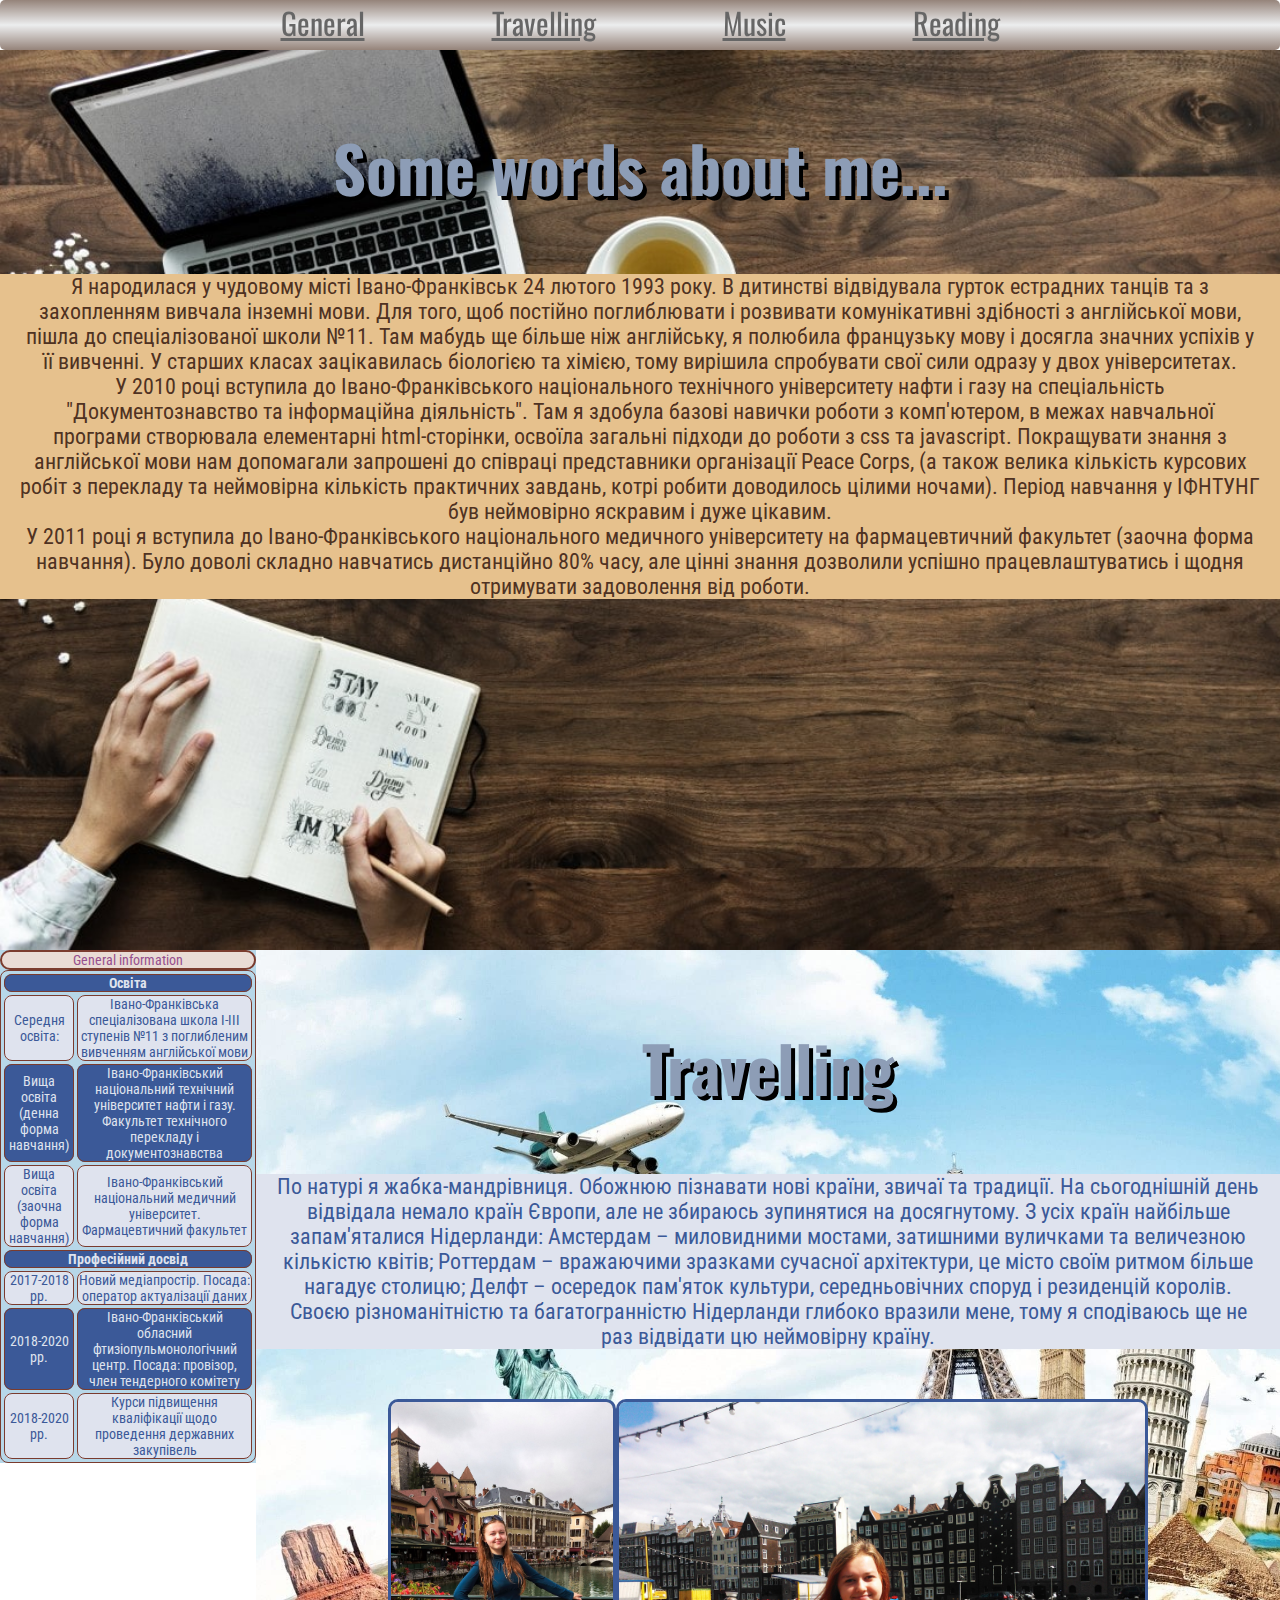
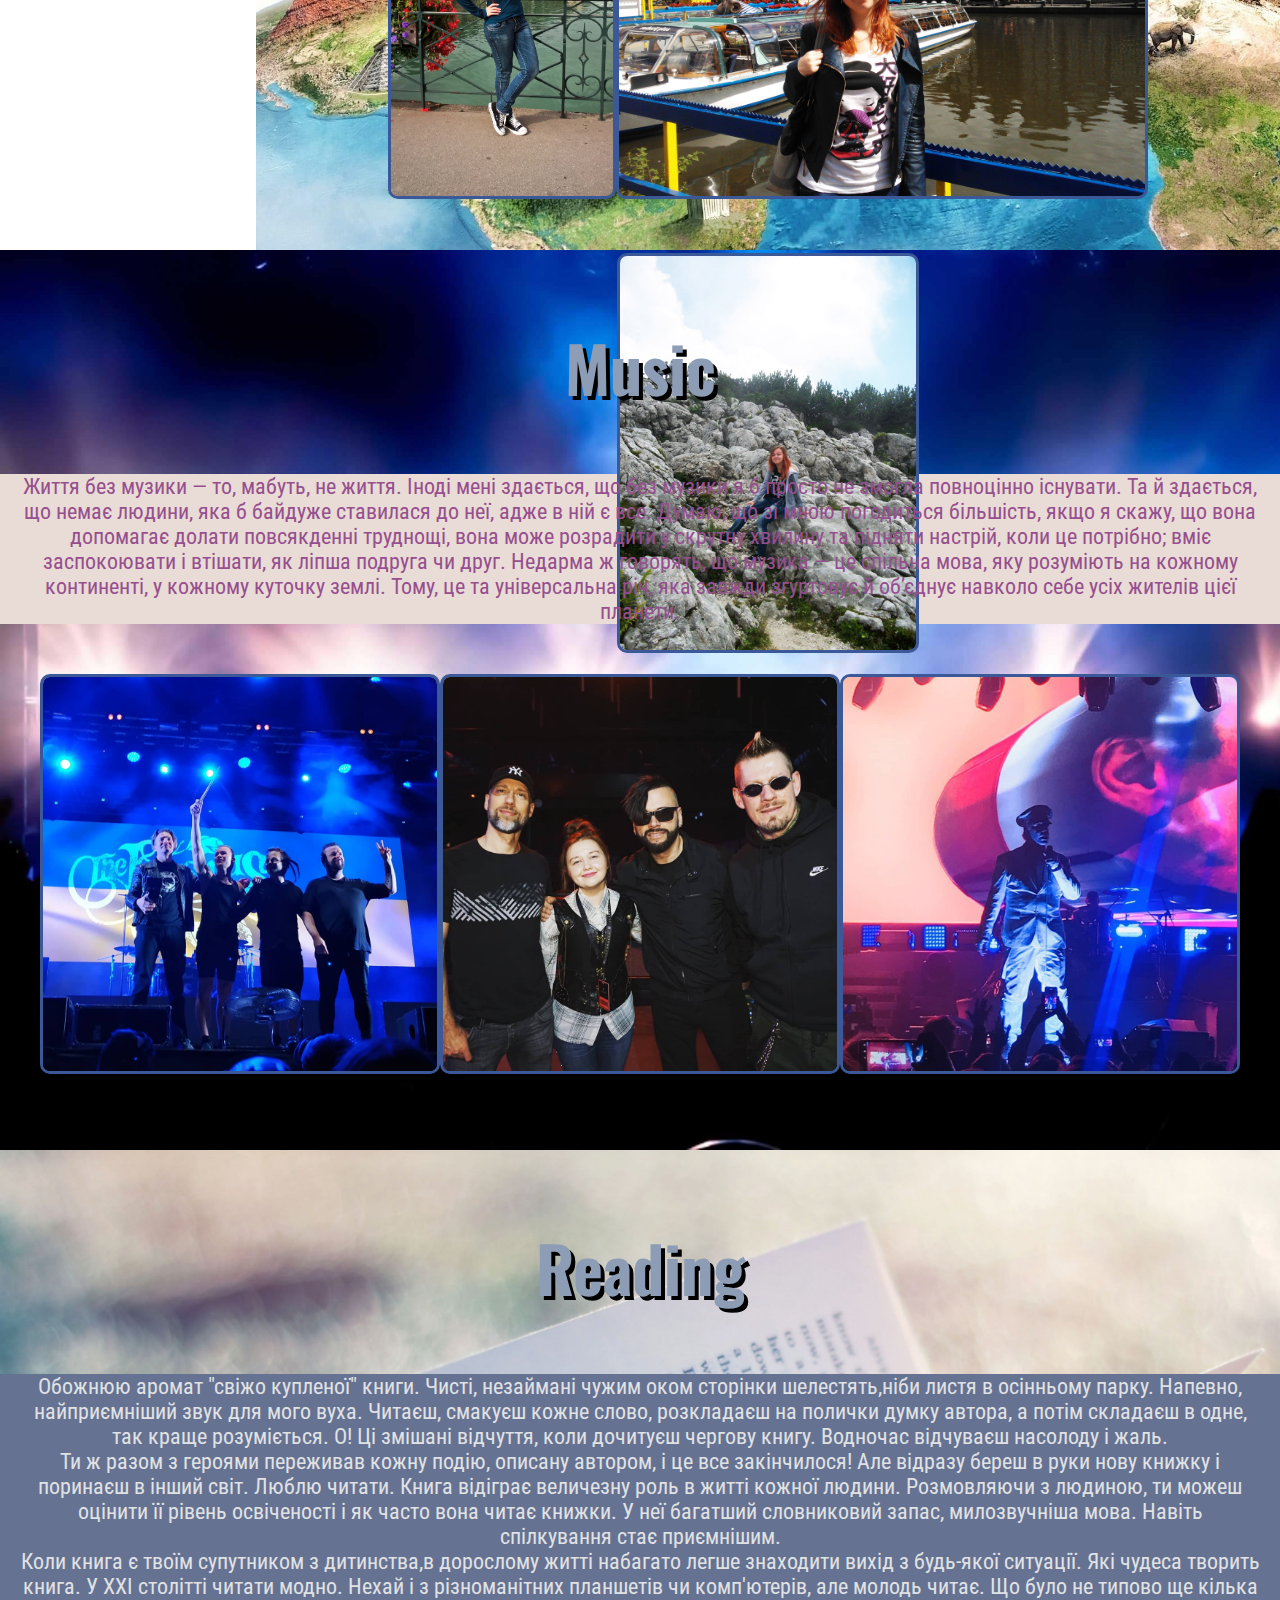
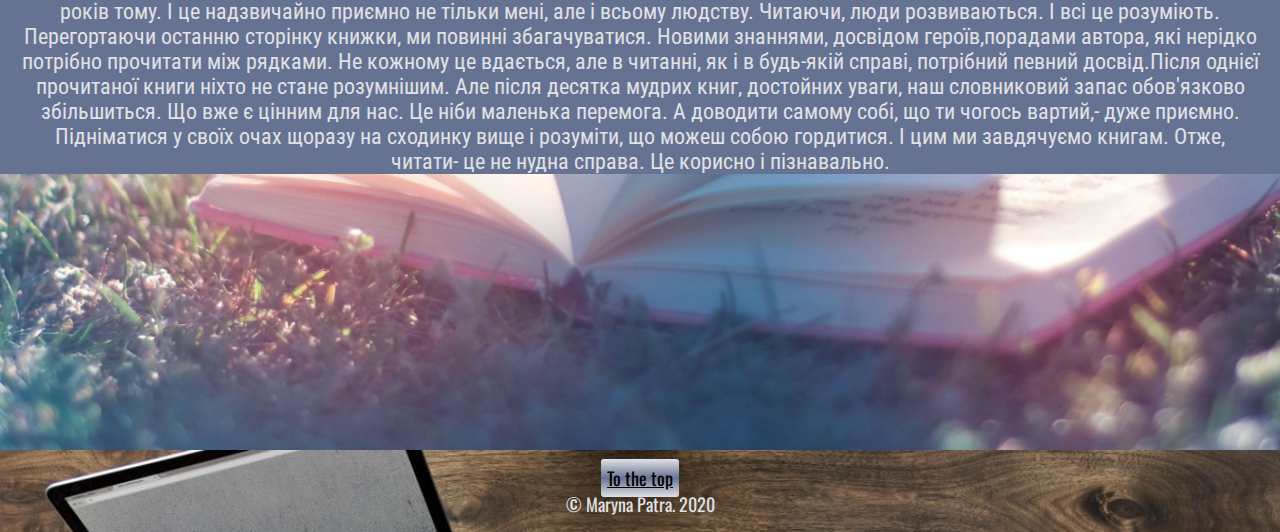
==== commit 0af74d15: "changes" ====
--- a/index.html
+++ b/index.html
@@ -40,7 +40,6 @@
             факультет (заочна форма навчання). Було доволі складно навчатись дистанційно 80% часу, але цінні знання
             дозволили успішно працевлаштуватись і
             щодня отримувати задоволення від роботи. </p>
-        <img src="img/Me0.png" alt="Maryna0">
     </div>
     <div class="travelling">
         <a id="travelling">
@@ -54,15 +53,15 @@
             середньовічних споруд і резиденцій королів.
             Своєю різноманітністю та багатогранністю Нідерланди глибоко вразили мене, тому я сподіваюсь ще не раз
             відвідати цю неймовірну країну.</p>
-        <img src="img/Me1.jpg" alt="Maryna1"><img src="img/Me2.jpg" alt="Maryna2"><img src="img/Me3.jpg" alt="Maryna3">
+        <figure><img src="img/Me1.jpg" alt="Maryna1"><img src="img/Me2.jpg" alt="Maryna2"><img src="img/Me3.jpg" alt="Maryna3"></figure>
     </div>
     <aside>
         <table>
             <caption>General information</caption>
             <tr>
-                <td colspan="2">
+                <th colspan="2">
                     Освіта
-                </td>
+                </th>
             </tr>
             <tr>
                 <td>
@@ -96,9 +95,9 @@
                 </td>
             </tr>
             <tr>
-                <td colspan="2">
+                <th colspan="2">
                     Професійний досвід
-                </td>
+                </th>
             </tr>
             <tr>
                 <td>
@@ -143,7 +142,7 @@
             музика — це спільна мова, яку
             розуміють на кожному континенті, у кожному куточку землі. Тому, це та універсальна річ, яка завжди згуртовує
             й об’єднує навколо себе усіх жителів цієї планети.</p>
-        <img src="img/Me4.jpg" alt="Maryna4"><img src="img/Me5.jpg" alt="Maryna5"><img src="img/Me6.jpg" alt="Maryna6">
+        <figure><img src="img/Me4.jpg" alt="Maryna4"><img src="img/Me5.jpg" alt="Maryna5"><img src="img/Me6.jpg" alt="Maryna6"></figure>
     </div>
 
     <div class="reading">
--- a/style.css
+++ b/style.css
@@ -15,7 +15,6 @@
 
 header {
     height: 50px;
-    background-size: 100%;
     opacity: 0.6;
     font-size: 30px;
     border-radius: 5px;
@@ -26,8 +25,19 @@
     top: 0px;
 }
 
+header a {
+    color: black;
+}
+
+div p {
+    font-size: 22px;
+    font-family: 'Roboto Condensed', sans-serif;
+    padding-left: 20px;
+    padding-right: 20px;
+}
+
 h1 {
-    padding-top: 90px;
+    padding-top: 70px;
     padding-bottom: 60px;
     font-size: 4em;
     font-family: 'Oswald', sans-serif;
@@ -35,8 +45,66 @@
     text-shadow: 4px 4px black;
 }
 
-header a {
-    color: black;
+.general {
+    height: 900px;
+    background-image: url(img/Hobby.jpg);
+    background-size: cover;
+}
+
+.general p {
+    background-color: #e6c18d;
+    color: #4f3222;
+}
+
+.general img {
+    margin-top: 30px;
+    height: 300px;
+}
+
+.travelling {
+    height: 900px;
+    background-image: url(img/Travelling.jpg);
+    background-size: cover;
+    width: 80%;
+    float: right;
+}
+
+.travelling p {
+    background-color: #DFE3EE;
+    color: #3B5998;
+}
+
+figure img {
+    margin-top: 50px;
+    height: 400px;
+    border: #3B5998 solid 3px;
+    border-radius: 10px;
+}
+
+.rock {
+    height: 900px;
+    background-image: url(img/Rock.jpg);
+    background-size: cover;
+}
+
+.rock p {
+    background-color: #e9dbd5;
+    color: #964f8e;
+}
+
+.reading {
+    height: 900px;
+    background-image: url(img/Reading.jpg);
+    background-size: cover;
+}
+
+.reading p {
+    background-color: #667292;
+    color: #e0e2e4;
+}
+
+.clear {
+    clear: both;
 }
 
 aside {
@@ -45,89 +113,19 @@
     float: left;
 }
 
-.general {
-    height: 900px;
-    background-image: url(Hobby.jpg);
-    background-size: cover;
-}
-
-.general p {
-    background-color: #e6c18d;
-    color: #4f3222;
-    font-size: 22px;
-    font-family: 'Roboto Condensed', sans-serif;
-}
-
-.general img {
-    margin-top: 30px;
-    height: 300px;
-}
-
-.travelling {
-    height: 950px;
-    background-image: url(Travelling.jpg);
-    background-size: cover;
-    width: 80%;
-    float: right;
-}
-
-.travelling p {
-    background-color: #DFE3EE;
-    color: #3B5998;
-    font-size: 22px;
-    font-family: 'Roboto Condensed', sans-serif;
-}
-
-img {
-    margin-top: 50px;
-    height: 400px;
-    border: #3B5998 solid 3px;
-}
-
-.rock {
-    height: 950px;
-    background-image: url(Rock.jpg);
-    background-size: cover;
-}
-
-.rock p {
-    background-color: #e9dbd5;
-    color: #964f8e;
-    font-size: 22px;
-    font-family: 'Roboto Condensed', sans-serif;
-}
-
-.reading {
-    height: 930px;
-    background-image: url(Reading.jpg);
-    background-size: 100% 100%;
-}
-
-.reading p {
-    background-color: #667292;
-    color: #e0e2e4;
-    font-size: 22px;
-    font-family: 'Roboto Condensed', sans-serif;
-}
-
-.clear {
-    clear: both;
-}
-
-table,
-td,
-th {
+table, td, th {
     border-spacing: 3px;
     border: 1px solid #7a3b2e;
     font-family: 'Roboto Condensed', sans-serif;
     border-radius: 8px;
-    font-size: 20px;
+    font-size: 14px;
 }
 
 caption {
-    background: #e9dbd5;
+    background-color: #e9dbd5;
     color: #964f8e;
     border: 2px solid #7a3b2e;
+    border-radius: 10px;
 }
 
 tr:nth-child(2n+1) {
@@ -148,7 +146,7 @@
 }
 
 footer {
-    background-image: url(Hobby.jpg);
+    background-image: url(img/Hobby.jpg);
     padding: 15px;
     background-size: 100%;
     color: #e0e2e4;
@@ -170,6 +168,30 @@
 }
 
 @media only screen and (max-width: 600px) {
+    * {
+        margin: 0px;
+        padding: 0px;
+        box-sizing: border-box;
+    }
+    html {
+        scroll-behavior: smooth;
+    }
+    body {
+        text-align: justify;
+    }
+.general, .travelling, .rock, .reading{
+    height: 600px;
+}
+div p {
+        padding-left: 15px;
+        padding-right: 15px;
+        font-family: 'Roboto Condensed', sans-serif;
+        font-size: 12px;
+    }
+    body img {
+margin-left: 5px;
+        height: 140px;
+    }
     header {
         height: 40px;
         background-size: 100%;
@@ -178,18 +200,10 @@
         border-radius: 5px;
         background-image: linear-gradient(#4f3222, #e0e2e4, #4f3222);
         font-family: 'Oswald', sans-serif;
-        word-spacing: 50px;
+        word-spacing: 20px;
         position: sticky;
         top: 0px;
         text-align: center;
-    }
-    body {
-        text-align: justify;
-        height: 100%;
-    }
-    body p{
-        padding-left: 6px;
-        padding-right: 6px;
     }
     h1 {
         text-align: center;
@@ -201,109 +215,73 @@
         text-shadow: 4px 4px black;
     }
     .general {
-      background-color: lightblue;
-      background-image: url(Hobby.jpg);
-      background-size: cover;
+        background-color: lightblue;
+        background-image: url(img/Hobby.jpg);
     }
     .general p {
         background-color: #e6c18d;
         color: #4f3222;
+    }
+    aside {
+        width: 100%;
+        background-color: #b7d7e8;
+    }
+    table, td, th {
+        text-align: center;
+        border-spacing: 3px;
+        border: 1px solid #7a3b2e;
         font-family: 'Roboto Condensed', sans-serif;
-        font-size: 12px;
-    }
-        .general img {
-            margin-top: 50px;
-            height: 250px;
-            font-size: 12px;
-text-align: center;
-        }
-        aside {
-            width: 100%;
-            background-color: #b7d7e8;
-        }
-        table,
-        td,
-        th {
-            border-spacing: 3px;
-            border: 1px solid #7a3b2e;
-            font-family: 'Roboto Condensed', sans-serif;
-            border-radius: 8px;
-            font-size: 14px;
-        }
-        caption {
-            background-color: #e9dbd5;
-            color: #964f8e;
-            border: 2px solid #7a3b2e;
-        }
-        
-        tr:nth-child(2n+1) {
-            background: #3B5998;
-            color: #DFE3EE;
-        }
-        
-        tr:nth-child(2n) {
-            background: #DFE3EE;
-            color: #3B5998;
-  }
-  .travelling {
-    height: 600px;
-    background-image: url(Travelling.jpg);
-    background-size: cover;
-    width: 100%;
-}
-
-.travelling p {
-    background-color: #DFE3EE;
-    color: #3B5998;
-    font-size: 12px;
-    font-family: 'Roboto Condensed', sans-serif;
-}
-
-img {
-    margin-top: 50px;
-    height: 140px;
-    border: #3B5998 solid 1px;
-    text-align: center;
-}
-.rock {
-    height: 650px;
-    background-image: url(Rock.jpg);
-    background-size: cover;
-}
-
-.rock p {
-    background-color: #e9dbd5;
-    color: #964f8e;
-    font-size: 12px;
-    font-family: 'Roboto Condensed', sans-serif;
-}
-
-.reading {
-    height: 930px;
-    background-image: url(Reading.jpg);
-    background-size: 100% 100%;
-}
-
-.reading p {
-    background-color: #667292;
-    color: #e0e2e4;
-    font-size: 12px;
-    font-family: 'Roboto Condensed', sans-serif;
-}
-footer {
-    background-image: url(Hobby.jpg);
-    padding: 15px;
-    background-size: 100%;
-    color: #e0e2e4;
-    font-size: 18px;
-    font-family: 'Oswald', sans-serif;
-    text-align: center;
-}
-
-footer a {
-    background-image: linear-gradient(#e0e2e4, #667292, #e0e2e4);
-    color: #000000;
-    border-radius: 3px;
-    padding: 6px;
-}
+        border-radius: 8px;
+        font-size: 14px;
+    }
+    caption {
+        background-color: #e9dbd5;
+        color: #964f8e;
+        border: 2px solid #7a3b2e;
+    }
+    tr:nth-child(2n+1) {
+        background: #3B5998;
+        color: #DFE3EE;
+    }
+    tr:nth-child(2n) {
+        background: #DFE3EE;
+        color: #3B5998;
+    }
+    .travelling {
+        background-image: url(img/Travelling.jpg);
+        width: 100%;
+    }
+    .travelling p {
+        background-color: #DFE3EE;
+        color: #3B5998;
+    }
+    .rock {
+        background-image: url(img/Rock.jpg);
+    }
+    .rock p {
+        background-color: #e9dbd5;
+        color: #964f8e;
+    }
+    .reading {
+        background-image: url(img/Reading.jpg);
+    }
+    .reading p {
+        background-color: #667292;
+        color: #e0e2e4;
+    }
+    footer {
+        background-image: url(img/Hobby.jpg);
+        padding: 15px;
+        background-size: 100%;
+        color: #e0e2e4;
+        font-size: 18px;
+        font-family: 'Oswald', sans-serif;
+        text-align: center;
+    }
+    footer a {
+        background-image: linear-gradient(#e0e2e4, #667292, #e0e2e4);
+        color: #000000;
+        border-radius: 3px;
+        padding: 6px;
+    }
 }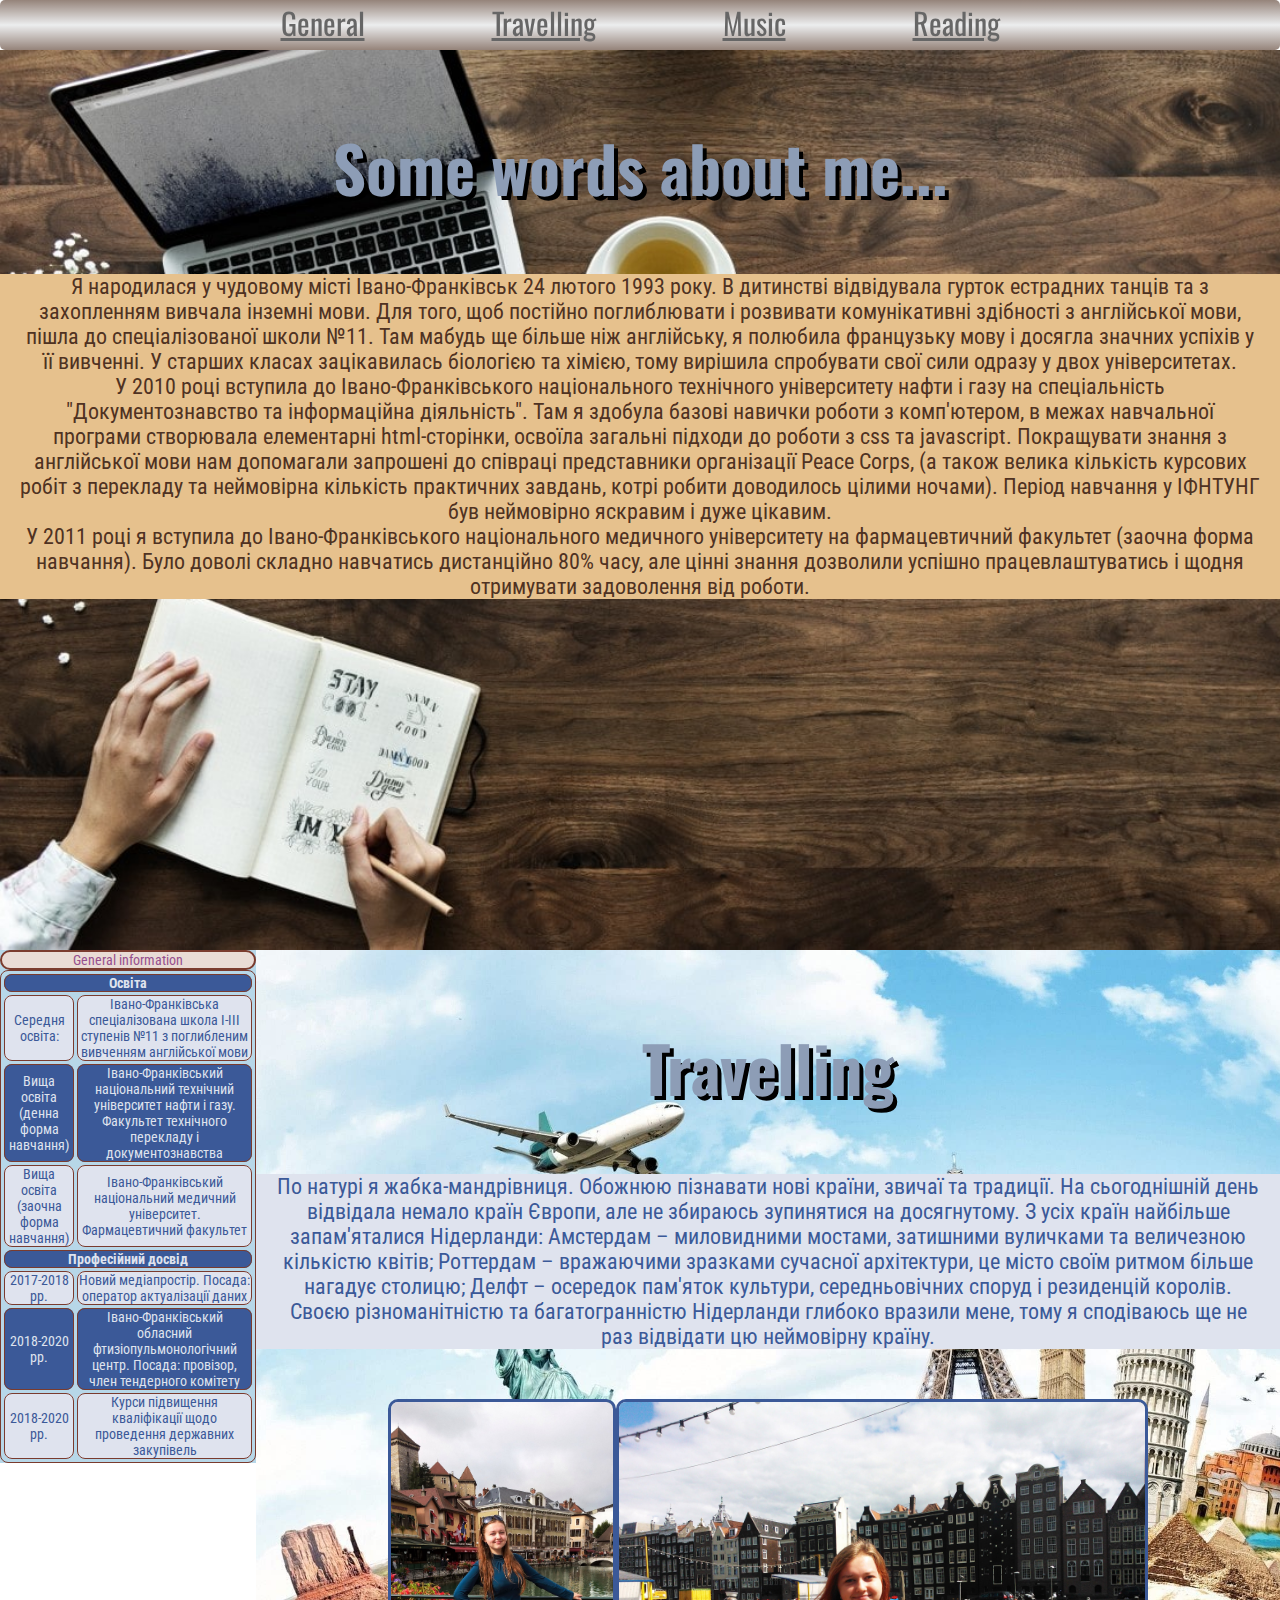
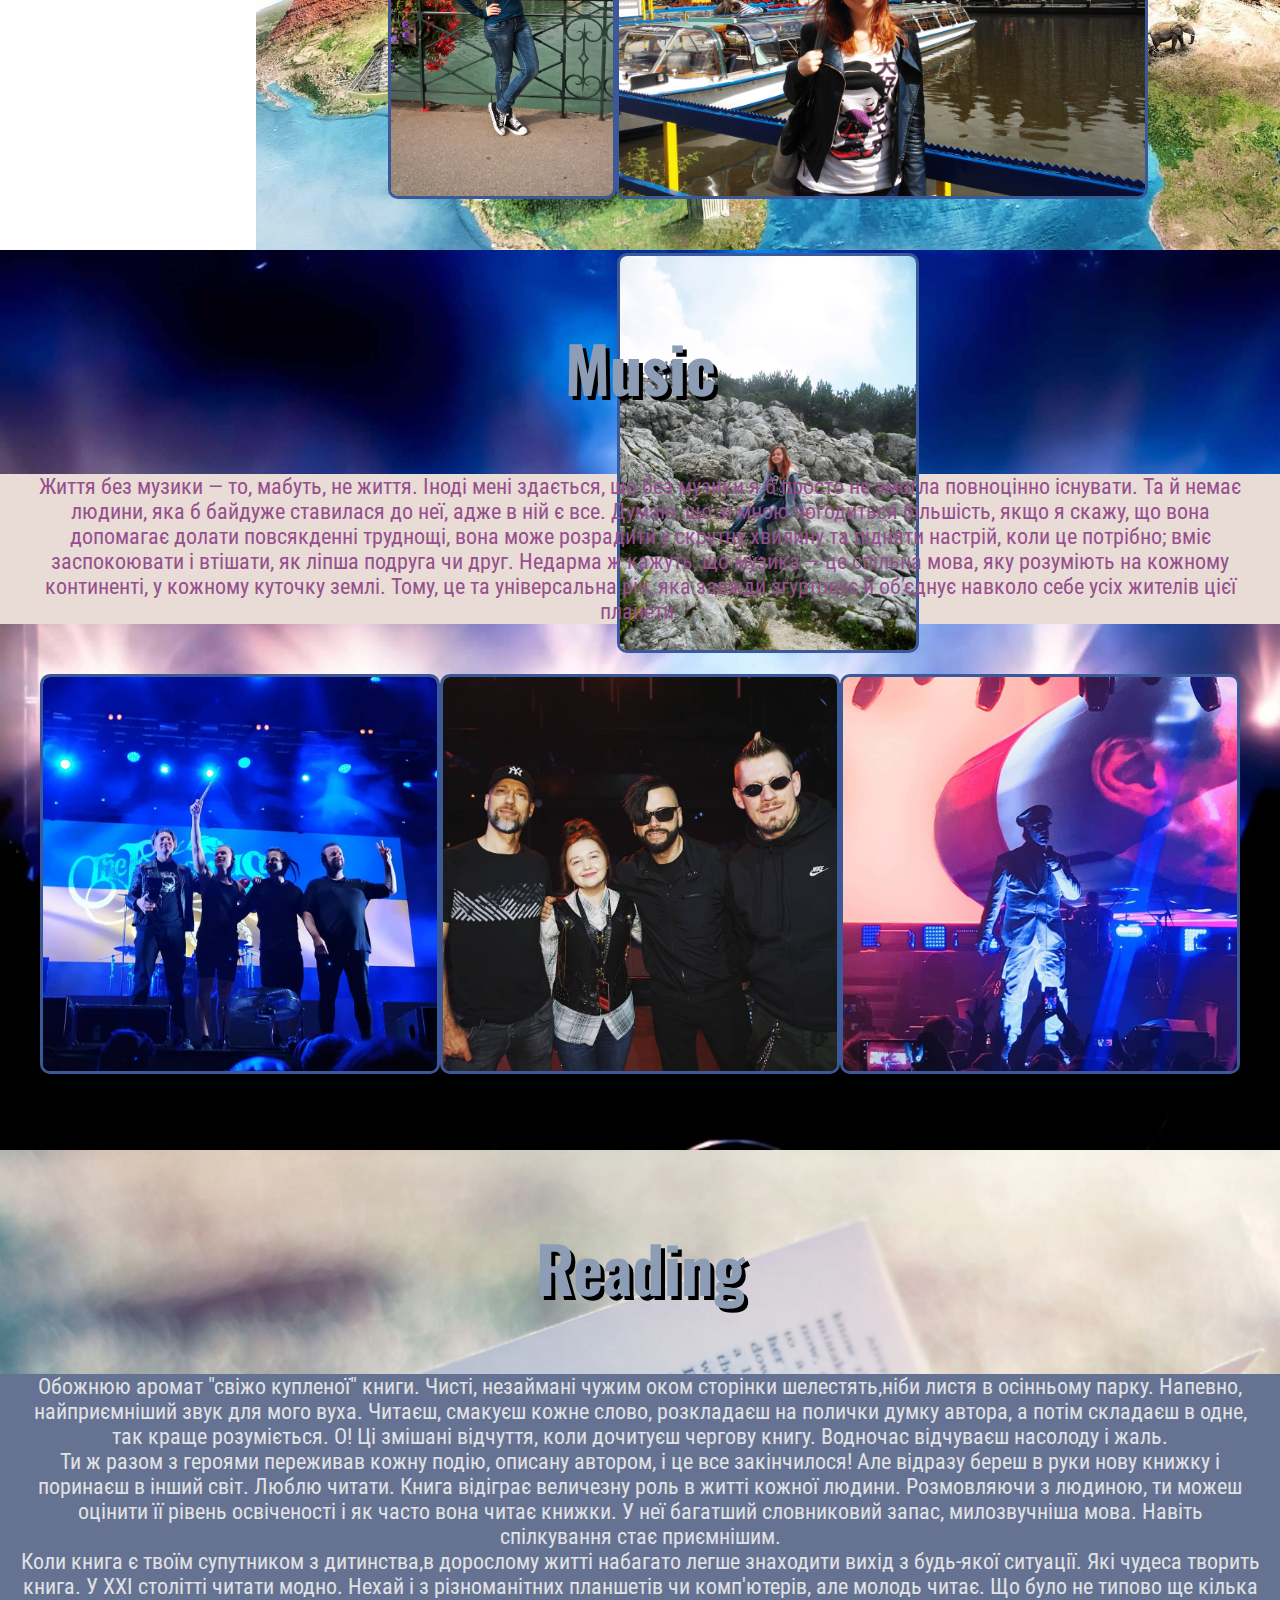
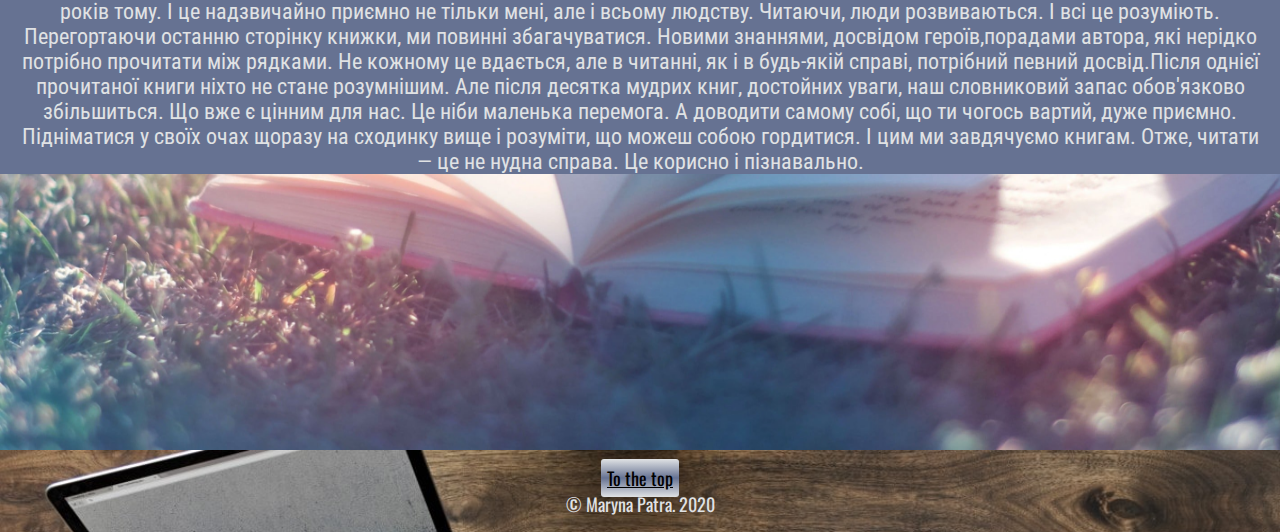
==== commit 769ab9d0: "changes" ====
--- a/index.html
+++ b/index.html
@@ -135,10 +135,10 @@
             <h1>Music</h1>
         </a>
         <p>Життя без музики — то, мабуть, не життя. Іноді мені здається, що без музики я б просто не змогла повноцінно
-            існувати. Та й здається, що немає людини, яка б байдуже ставилася до неї, адже в ній є все. Думаю, що зі
+            існувати. Та й немає людини, яка б байдуже ставилася до неї, адже в ній є все. Думаю, що зі
             мною погодиться більшість, якщо
             я скажу, що вона допомагає долати повсякденні труднощі, вона може розрадити у скрутну хвилину та підняти
-            настрій, коли це потрібно; вміє заспокоювати і втішати, як ліпша подруга чи друг. Недарма ж говорять, що
+            настрій, коли це потрібно; вміє заспокоювати і втішати, як ліпша подруга чи друг. Недарма ж кажуть, що
             музика — це спільна мова, яку
             розуміють на кожному континенті, у кожному куточку землі. Тому, це та універсальна річ, яка завжди згуртовує
             й об’єднує навколо себе усіх жителів цієї планети.</p>
@@ -157,7 +157,7 @@
             Розмовляючи з людиною, ти можеш оцінити її рівень освіченості і як часто вона читає книжки. У неї багатший
             словниковий запас, милозвучніша мова. Навіть спілкування стає приємнішим.</p>
         <p>Коли книга є твоїм супутником з дитинства,в дорослому житті набагато легше знаходити вихід з будь-якої ситуації. Які чудеса творить книга. У ХХІ столітті читати модно. Нехай і з різноманітних планшетів чи комп'ютерів, але молодь читає. Що було не типово ще кілька років тому. І це надзвичайно приємно не тільки мені, але і всьому людству. Читаючи, люди розвиваються. І всі це розуміють. </p>
-        <p>Перегортаючи останню сторінку книжки, ми повинні збагачуватися. Новими знаннями, досвідом героїв,порадами автора, які нерідко потрібно прочитати між рядками. Не кожному це вдається, але в читанні, як і в будь-якій справі, потрібний певний досвід.Після однієї прочитаної книги ніхто не стане розумнішим. Але після десятка мудрих книг, достойних уваги, наш словниковий запас обов'язково збільшиться. Що вже є цінним для нас. Це ніби маленька перемога. А доводити самому собі, що ти чогось вартий,- дуже приємно. Підніматися у своїх очах щоразу на сходинку вище і розуміти, що можеш собою гордитися. І цим ми завдячуємо книгам. Отже, читати- це не нудна справа. Це корисно і пізнавально.</p>
+        <p>Перегортаючи останню сторінку книжки, ми повинні збагачуватися. Новими знаннями, досвідом героїв,порадами автора, які нерідко потрібно прочитати між рядками. Не кожному це вдається, але в читанні, як і в будь-якій справі, потрібний певний досвід.Після однієї прочитаної книги ніхто не стане розумнішим. Але після десятка мудрих книг, достойних уваги, наш словниковий запас обов'язково збільшиться. Що вже є цінним для нас. Це ніби маленька перемога. А доводити самому собі, що ти чогось вартий, дуже приємно. Підніматися у своїх очах щоразу на сходинку вище і розуміти, що можеш собою гордитися. І цим ми завдячуємо книгам. Отже, читати — це не нудна справа. Це корисно і пізнавально.</p>
     </div>
     <footer><a href="index.html#general">To the top</a><br>© Maryna Patra. 2020</footer>
 </body>
--- a/style.css
+++ b/style.css
@@ -179,18 +179,18 @@
     body {
         text-align: justify;
     }
-.general, .travelling, .rock, .reading{
-    height: 600px;
-}
-div p {
+    .general, .travelling, .rock, .reading {
+        height: 600px;
+    }
+    div p {
         padding-left: 15px;
         padding-right: 15px;
         font-family: 'Roboto Condensed', sans-serif;
         font-size: 12px;
     }
     body img {
-margin-left: 5px;
-        height: 140px;
+        margin-left: 1px;
+        height: 135px;
     }
     header {
         height: 40px;
